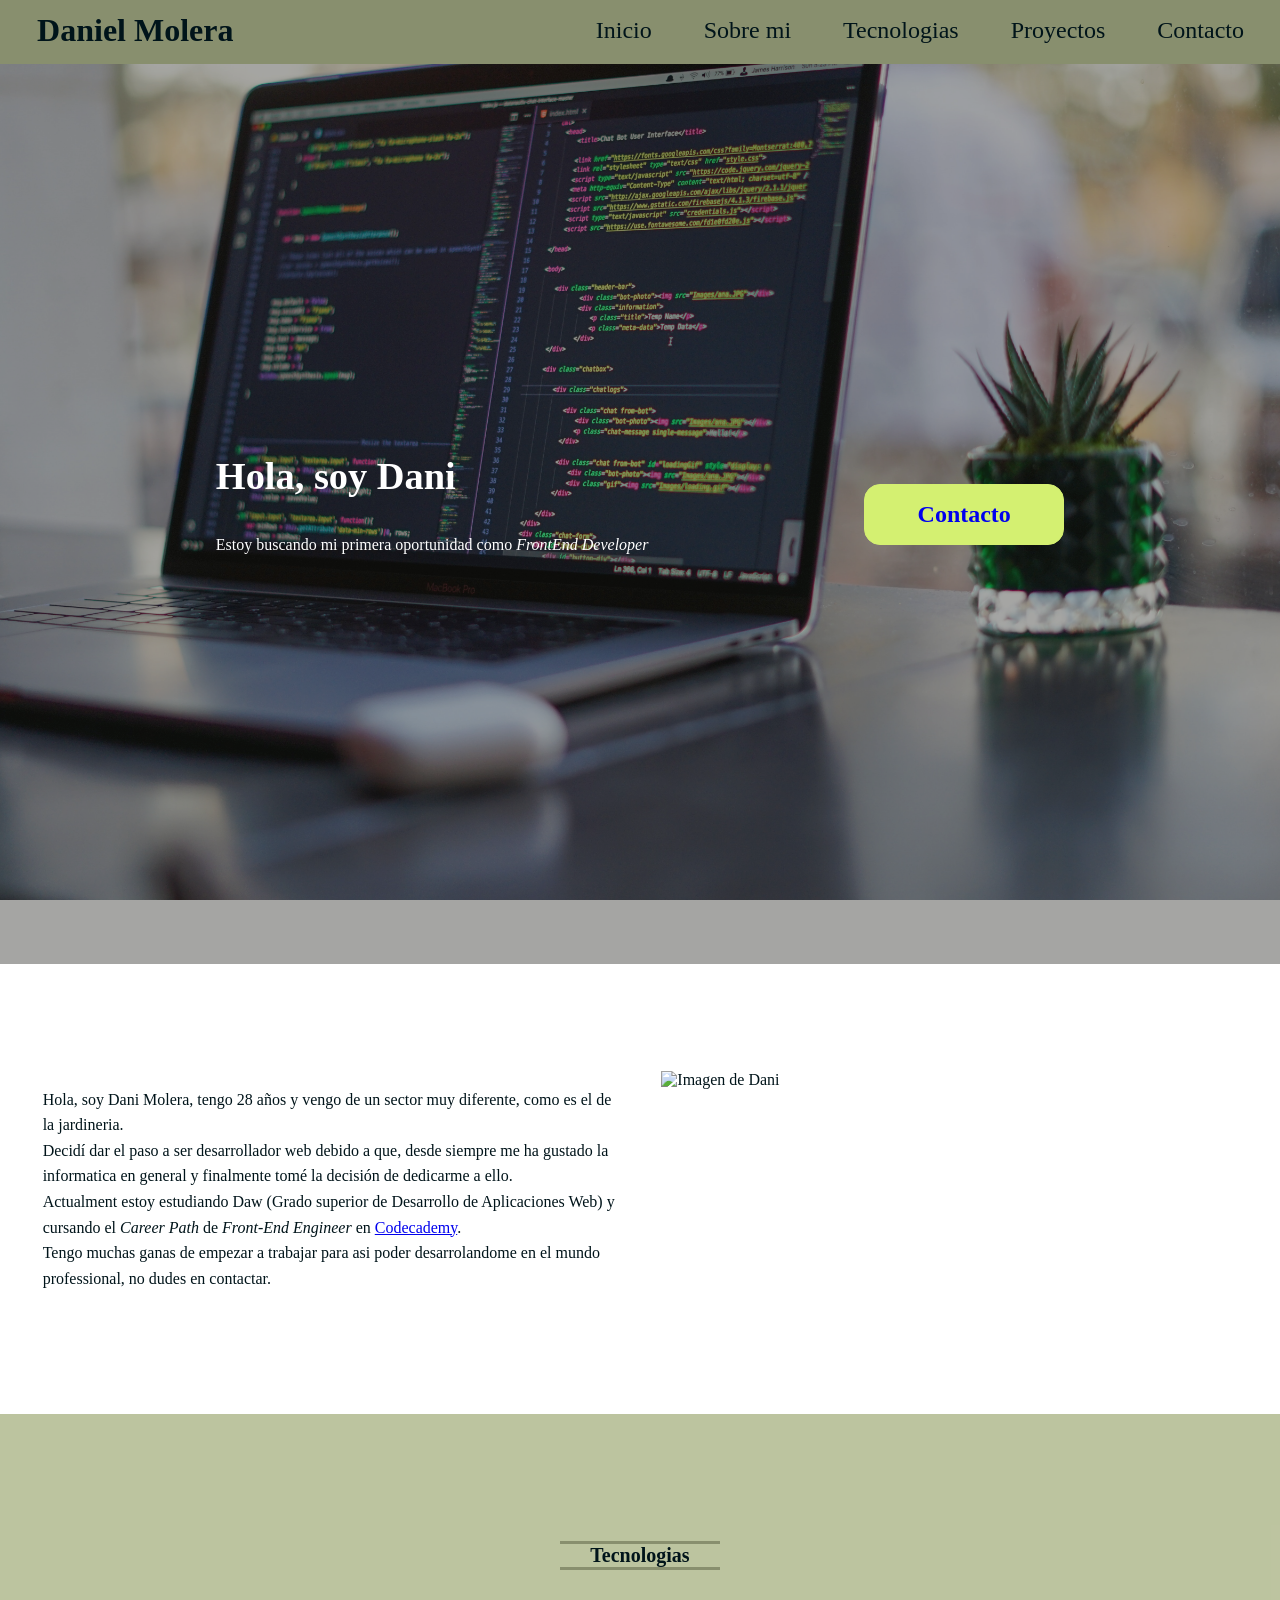
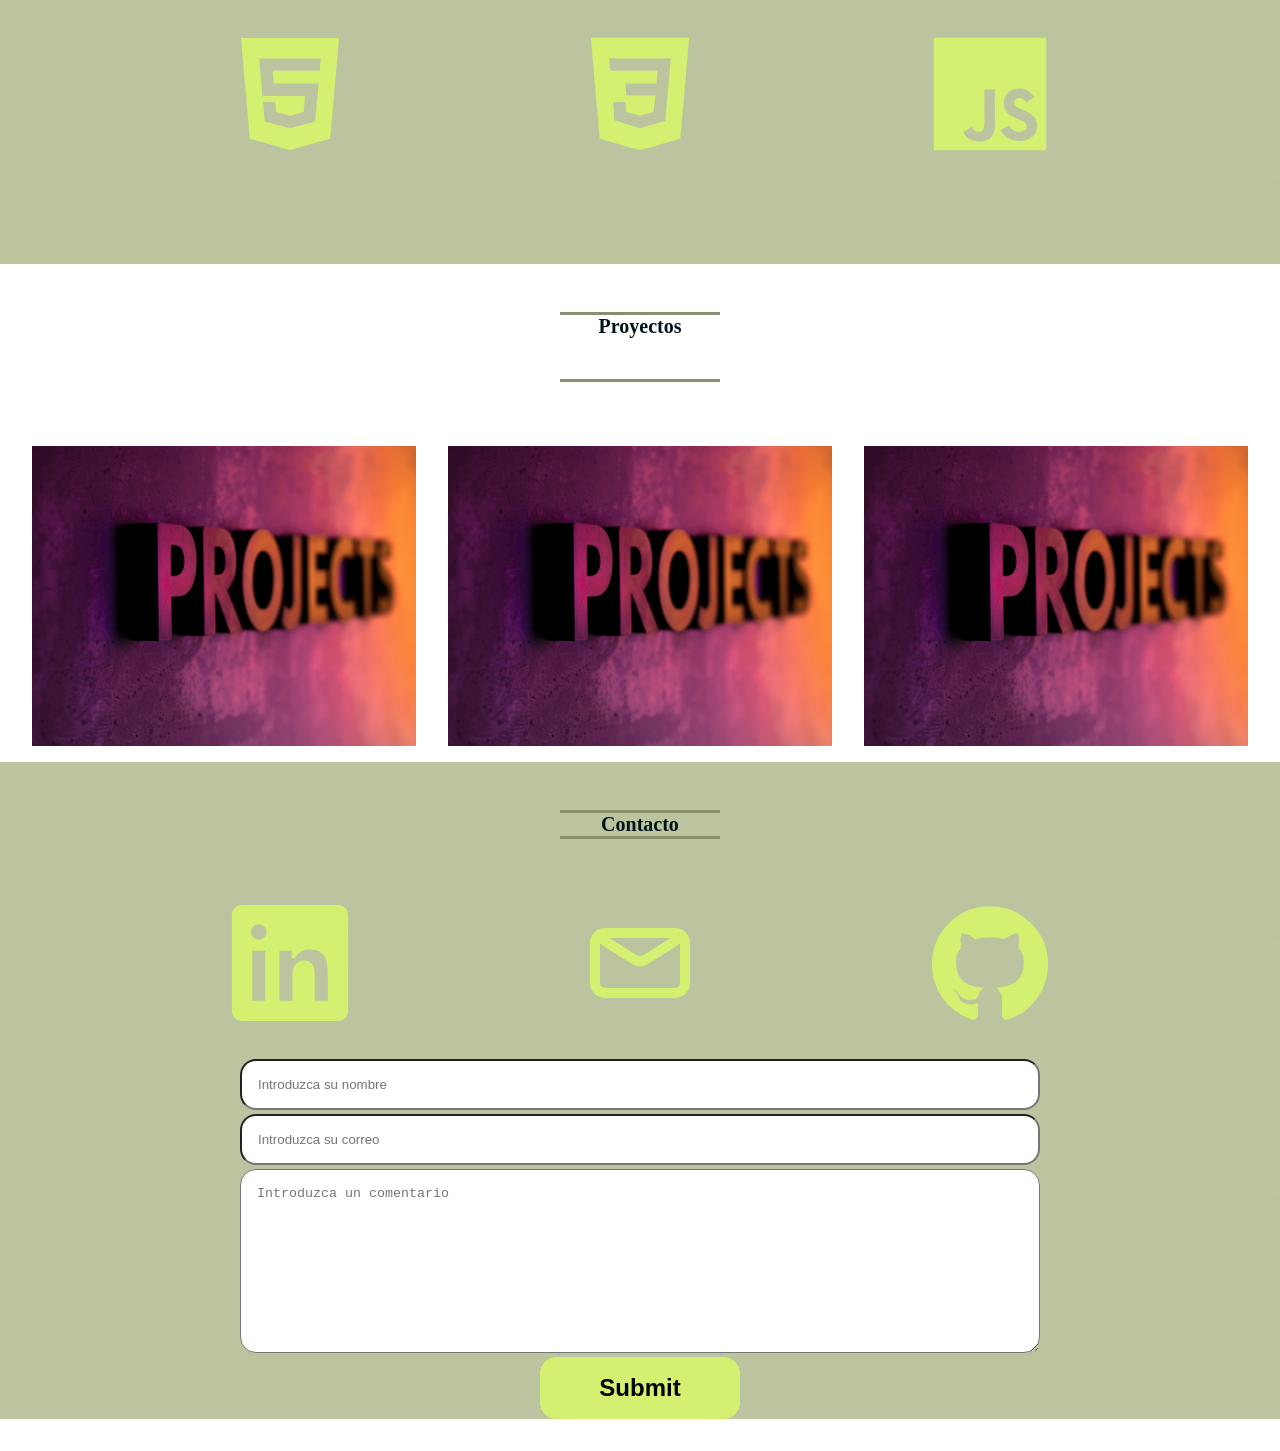
==== index.html @ 014a17b1 "first commit" ====
<!DOCTYPE html>
<html lang="en">
  <head>
    <meta charset="UTF-8" />
    <meta http-equiv="X-UA-Compatible" content="IE=edge" />
    <meta name="viewport" content="width=device-width, initial-scale=1.0" />
    <title>Dani Molera</title>
    <link rel="stylesheet" href="./resources/styles.css" />
    <script src="./script.js"></script>
  </head>
  <body>
    <header class="header">
      <div class="container">
        <a href="#" class="logo">Daniel Molera</a>
        <nav>
          <a href="#home">Inicio</a>
          <a href="#about">Sobre mi</a>
          <a href="#tecnologies">Tecnologias</a>
          <a href="#portfolio">Proyectos</a>
          <a href="#contact">Contacto</a>
        </nav>
      </div>
    </header>
    <main>
      <section class="home" id="home">
        <article
          class="hero-image"
          style="
            --image: url('./imgs/Header-background.jpg');
            --attachment: fixed;
          "
        >
          <aside
            class="hero-image-opacity"
            style="--opacity-color: var(--fourth-color)"
          >
            <div class="hero-image-content">
              <div>
                <h2 class="hero-image-title" style="--color: white">
                  Hola, soy Dani
                </h2>
                <br />
                <p class="hero-image-text" style="--color: white">
                  Estoy buscando mi primera oportunidad como
                  <i>FrontEnd Developer</i>
                </p>
              </div>

              <a href="#contact" class="btn">Contacto</a>
            </div>
          </aside>
        </article>
      </section>
      <section class="about" id="about">
        <div class="grid-container-about">
          <article>
            <p>
              Hola, soy Dani Molera, tengo 28 años y vengo de un sector muy
              diferente, como es el de la jardineria. <br />
              Decidí dar el paso a ser desarrollador web debido a que, desde
              siempre me ha gustado la informatica en general y finalmente tomé
              la decisión de dedicarme a ello. <br />
              Actualment estoy estudiando Daw (Grado superior de Desarrollo de
              Aplicaciones Web) y cursando el <i>Career Path</i> de
              <i>Front-End Engineer</i> en
              <a href="https://www.codecademy.com/">Codecademy</a>. <br />
              Tengo muchas ganas de empezar a trabajar para asi poder
              desarrolandome en el mundo professional, no dudes en contactar.
            </p>
          </article>
          <img src="" alt="Imagen de Dani" />
        </div>
      </section>
      <section class="tecnologies" id="tecnologies">
        <div class="tecnologies-content">
          <h3 class="h3">Tecnologias</h3>
          <article class="container svg">
            <svg
              viewBox="0 0 32 32"
              version="1.1"
              xmlns="http://www.w3.org/2000/svg"
            >
              <title>html5</title>
              <path
                d="M11.677 13.196l-0.289-3.387 12.536 0.004 0.287-3.268-16.421-0.004 0.87 9.983h11.374l-0.406 4.27-3.627 1.002-3.683-1.009-0.234-2.63h-3.252l0.411 5.198 6.757 1.807 6.704-1.798 0.927-10.166h-11.954zM2.914 1.045h26.172l-2.38 26.874-10.734 3.037-10.673-3.038z"
              ></path>
            </svg>
            <svg
              viewBox="0 0 32 32"
              version="1.1"
              xmlns="http://www.w3.org/2000/svg"
            >
              <title>css3</title>
              <path
                d="M24.235 6.519l-16.47-0.004 0.266 3.277 12.653 0.002-0.319 3.394h-8.298l0.3 3.215h7.725l-0.457 4.403-3.636 1.005-3.694-1.012-0.235-2.637h-3.262l0.362 4.817 6.829 2.128 6.714-1.912 1.521-16.675zM2.879 1.004h26.242l-2.387 26.946-10.763 3.045-10.703-3.047z"
              ></path>
            </svg>
            <svg
              viewBox="0 0 32 32"
              version="1.1"
              xmlns="http://www.w3.org/2000/svg"
            >
              <title>javascript</title>
              <path
                d="M17.313 14.789h-2.809c0 2.422-0.011 4.829-0.011 7.254 0.033 0.329 0.051 0.712 0.051 1.099 0 0.81-0.081 1.601-0.236 2.365l0.013-0.076c-0.412 0.861-1.475 0.751-1.957 0.6-0.451-0.242-0.808-0.609-1.031-1.055l-0.006-0.014c-0.044-0.094-0.097-0.174-0.16-0.246l0.001 0.001-2.281 1.406c0.367 0.79 0.934 1.434 1.637 1.885l0.018 0.011c0.763 0.427 1.675 0.678 2.645 0.678 0.484 0 0.954-0.063 1.401-0.18l-0.038 0.009c0.988-0.248 1.793-0.89 2.254-1.744l0.009-0.019c0.359-0.914 0.566-1.973 0.566-3.080 0-0.388-0.026-0.77-0.075-1.145l0.005 0.044c0.015-2.567 0-5.135 0-7.722zM28.539 23.843c-0.219-1.368-1.11-2.518-3.753-3.59-0.92-0.431-1.942-0.731-2.246-1.425-0.063-0.158-0.099-0.341-0.099-0.532 0-0.124 0.015-0.244 0.044-0.359l-0.002 0.010c0.208-0.55 0.731-0.935 1.343-0.935 0.199 0 0.388 0.040 0.559 0.113l-0.009-0.004c0.552 0.19 0.988 0.594 1.215 1.112l0.005 0.013c1.292-0.845 1.292-0.845 2.193-1.406-0.216-0.369-0.459-0.689-0.734-0.977l0.002 0.002c-0.767-0.814-1.852-1.32-3.056-1.32-0.171 0-0.34 0.010-0.505 0.030l0.020-0.002-0.881 0.111c-0.856 0.194-1.587 0.639-2.133 1.252l-0.003 0.004c-0.535 0.665-0.859 1.519-0.859 2.449 0 1.279 0.613 2.415 1.56 3.131l0.010 0.007c1.706 1.275 4.2 1.555 4.519 2.755 0.3 1.462-1.087 1.931-2.457 1.762-0.957-0.218-1.741-0.83-2.184-1.652l-0.009-0.017-2.287 1.313c0.269 0.536 0.607 0.994 1.011 1.385l0.001 0.001c2.174 2.194 7.61 2.082 8.586-1.255 0.113-0.364 0.178-0.782 0.178-1.215 0-0.3-0.031-0.593-0.091-0.875l0.005 0.028zM1.004 1.004h29.991v29.991h-29.991z"
              ></path>
            </svg>
          </article>
        </div>
      </section>
      <section class="portfolio" id="portfolio">
        <h3 class="h3">Proyectos</h3>
        <a href="" class="portfolio-card">
          <img src="./resources/imgs/portfolio-image.jpg" alt="Proyecto 1" />
          <aside class="portfolio-card-info">
            <div>
              <h3>Proyecto 1</h3>
              <p>Explicacion</p>
            </div>
          </aside>
        </a>
        <a href="" class="portfolio-card">
          <img src="./resources/imgs/portfolio-image.jpg" alt="Proyecto 2" />
          <aside class="portfolio-card-info">
            <div>
              <h3>Proyecto 2</h3>
              <p>Explicacion</p>
            </div>
          </aside>
        </a>
        <a href="" class="portfolio-card">
          <img src="./resources/imgs/portfolio-image.jpg" alt="Proyecto 3" />
          <aside class="portfolio-card-info">
            <div>
              <h3>Proyecto 3</h3>
              <p>Explicacion</p>
            </div>
          </aside>
        </a>
      </section>
      <section class="contact" id="contact">
        <h3 class="h3">Contacto</h3>
        <article class="contact-cards">
          <aside class="card">
            <svg
              viewBox="0 0 32 32"
              version="1.1"
              xmlns="http://www.w3.org/2000/svg"
            >
              <title>linkedin</title>
              <a href="https://www.linkedin.com/in/dani-molera-0585a2212/">
                <path
                  d="M28.778 1.004h-25.56c-0.008-0-0.017-0-0.027-0-1.199 0-2.172 0.964-2.186 2.159v25.672c0.014 1.196 0.987 2.161 2.186 2.161 0.010 0 0.019-0 0.029-0h25.555c0.008 0 0.018 0 0.028 0 1.2 0 2.175-0.963 2.194-2.159l0-0.002v-25.67c-0.019-1.197-0.994-2.161-2.195-2.161-0.010 0-0.019 0-0.029 0h0.001zM9.9 26.562h-4.454v-14.311h4.454zM7.674 10.293c-1.425 0-2.579-1.155-2.579-2.579s1.155-2.579 2.579-2.579c1.424 0 2.579 1.154 2.579 2.578v0c0 0.001 0 0.002 0 0.004 0 1.423-1.154 2.577-2.577 2.577-0.001 0-0.002 0-0.003 0h0zM26.556 26.562h-4.441v-6.959c0-1.66-0.034-3.795-2.314-3.795-2.316 0-2.669 1.806-2.669 3.673v7.082h-4.441v-14.311h4.266v1.951h0.058c0.828-1.395 2.326-2.315 4.039-2.315 0.061 0 0.121 0.001 0.181 0.003l-0.009-0c4.5 0 5.332 2.962 5.332 6.817v7.855z"
                  fill="rgba(212, 240, 113, 1)"
                ></path>
              </a>
            </svg>
          </aside>
          <aside class="card">
            <a href="moleradani@gmail.com"
              ><svg
                viewBox="0 0 24 24"
                fill="none"
                xmlns="http://www.w3.org/2000/svg"
              >
                <path
                  d="M4 7L10.94 11.3375C11.5885 11.7428 12.4115 11.7428 13.06 11.3375L20 7M5 18H19C20.1046 18 21 17.1046 21 16V8C21 6.89543 20.1046 6 19 6H5C3.89543 6 3 6.89543 3 8V16C3 17.1046 3.89543 18 5 18Z"
                  stroke="rgba(212, 240, 113, 1)"
                  stroke-width="2"
                  stroke-linecap="round"
                  stroke-linejoin="round"
                /></svg
            ></a>
          </aside>
          <aside class="card">
            <a href="https://github.com/MoleraDani"
              ><svg
                viewBox="0 0 32 32"
                version="1.1"
                xmlns="http://www.w3.org/2000/svg"
              >
                <title>github</title>
                <path
                  d="M16 1.375c-8.282 0-14.996 6.714-14.996 14.996 0 6.585 4.245 12.18 10.148 14.195l0.106 0.031c0.75 0.141 1.025-0.322 1.025-0.721 0-0.356-0.012-1.3-0.019-2.549-4.171 0.905-5.051-2.012-5.051-2.012-0.288-0.925-0.878-1.685-1.653-2.184l-0.016-0.009c-1.358-0.93 0.105-0.911 0.105-0.911 0.987 0.139 1.814 0.718 2.289 1.53l0.008 0.015c0.554 0.995 1.6 1.657 2.801 1.657 0.576 0 1.116-0.152 1.582-0.419l-0.016 0.008c0.072-0.791 0.421-1.489 0.949-2.005l0.001-0.001c-3.33-0.375-6.831-1.665-6.831-7.41-0-0.027-0.001-0.058-0.001-0.089 0-1.521 0.587-2.905 1.547-3.938l-0.003 0.004c-0.203-0.542-0.321-1.168-0.321-1.821 0-0.777 0.166-1.516 0.465-2.182l-0.014 0.034s1.256-0.402 4.124 1.537c1.124-0.321 2.415-0.506 3.749-0.506s2.625 0.185 3.849 0.53l-0.1-0.024c2.849-1.939 4.105-1.537 4.105-1.537 0.285 0.642 0.451 1.39 0.451 2.177 0 0.642-0.11 1.258-0.313 1.83l0.012-0.038c0.953 1.032 1.538 2.416 1.538 3.937 0 0.031-0 0.061-0.001 0.091l0-0.005c0 5.761-3.505 7.029-6.842 7.398 0.632 0.647 1.022 1.532 1.022 2.509 0 0.093-0.004 0.186-0.011 0.278l0.001-0.012c0 2.007-0.019 3.619-0.019 4.106 0 0.394 0.262 0.862 1.031 0.712 6.028-2.029 10.292-7.629 10.292-14.226 0-8.272-6.706-14.977-14.977-14.977-0.006 0-0.013 0-0.019 0h0.001z"
                  fill="rgba(212, 240, 113, 1)"
                ></path></svg
            ></a>
          </aside>
        </article>

        <form action="" method="POST" class="form">
          <input
            type="text"
            name="name"
            placeholder="Introduzca su nombre"
            title="Introduzca unicamente letras o espacios en blanco"
            pattern="^[A-Za-zÑñÁáÉéÍíÓóÚúÜü\s]+$"
            required
          />
          <input
            type="text"
            name="email"
            id=""
            placeholder="Introduzca su correo"
            title="Introduzca un email válido"
            pattern="^[a-z0-9]+(\.[_a-z0-9]+)*@[a-z0-9-]+(\.[a-z0-9-]+)*(\.[a-z]{2,15})$"
            required
          />
          <textarea
            name="comment"
            cols="50"
            rows="10"
            placeholder="Introduzca un comentario"
            required
          ></textarea>
          <input type="submit" class="btn" />
        </form>
      </section>
    </main>
    <footer></footer>
  </body>
</html>
---- resources/styles.css ----
/* CUSTOM PROPERTIES */

:root {
  --first-color: rgba(136, 143, 110, 1);
  --second-color: rgba(212, 240, 113, 1);
  --third-color: rgba(225, 237, 183, 1);
  --fourth-color: rgba(31, 32, 26, 0.4);
  --opp-color: rgba(115, 136, 38, 0.5);
  --alt-color: rgba(177, 186, 143, 0.85);
  --text-color: #00141a;
  --max-width: 1400px;
}

/*RESET*/

html {
  box-sizing: border-box;
  /* font-family: var(); */
  font-size: 16px;
  scroll-behavior: smooth;
}

*,
*::after,
*::before {
  box-sizing: inherit;
}

body {
  margin: 0;
  overflow-x: hidden;
  color: var(--text-color);
}

a {
  /* color: var(); */
  transition: all 0.5s ease-out;
}

a:hover {
  opacity: 0.75;
}

h1 {
  margin: 0;
  font-size: 2rem;
}

h2 {
  margin: 0;
  font-size: 1.5rem;
}

h3 {
  margin: 0;
  font-size: 1.25rem;
}

h4 {
  margin: 0;
  font-size: 1rem;
}

h5 {
  margin: 0;
  font-size: 0.85rem;
}

h6 {
  margin: 0;
  font-size: 0.7rem;
}

img {
  max-width: 100%;
  height: auto;
}

P {
  line-height: 1.6;
}

/* UTILITIES */

.btn {
  border: 1px solid var(--second-color);
  border-radius: 1rem;
  text-decoration: none;
  padding: 1rem;
  display: inline-block;
  width: 200px;
  font-weight: bold;
  font-size: 1.5rem;
  text-align: center;
  background-color: var(--second-color);
}

/* HERO IMAGE */

.hero-image {
  background-image: var(--image);
  background-repeat: no-repeat;
  background-size: cover;
  background-position: center;
  background-attachment: var(--attachment);
}

.hero-image-opacity {
  width: 100%;
  min-height: 100vh;
  display: flex;
  justify-content: center;
  align-items: center;
  background-color: var(--opacity-color);
}

.hero-image-content {
  width: 100%;
  display: flex;
  justify-content: space-evenly;
  align-items: center;
  flex-wrap: wrap;
}

.hero-image-title,
.hero-image-text {
  font-size: 3vw;
  color: var(--color);
}

.hero-image-text {
  font-size: 1.25vw;
}

/* SITE STYLES */

.card {
  width: 7.5rem;
  fill: var(--second-color);
  stroke: var(--second-color);
}

.contact {
  background-color: var(--alt-color);
  margin-top: 1rem;
  padding-top: 2rem;
}

.contact-cards {
  display: flex;
  justify-content: space-evenly;
}

.container {
  /* margin-left: auto;
  margin-right: auto;
  max-width: var(--max-width); */
  display: flex;
  justify-content: space-between;
  align-items: center;
}

.form {
  margin: 2rem auto;
  /* display: flex;
  flex-direction: column;
  align-items: center; */
  max-width: 800px;
}

.form > * {
  display: block;
  width: 100%;
  padding: 1rem;
  margin-bottom: 0.25rem;
  border-radius: 1rem;
}

.form input:last-of-type {
  width: 200px;
  margin: 0 auto;
}

.grid-container-about {
  height: 50vh;
  display: grid;
  grid-template-columns: repeat(2, 45%);
  justify-content: space-evenly;
  align-content: center;
}

.h3 {
  margin: 1rem auto 4rem;
  text-align: center;
  width: 10rem;
  border-bottom: solid var(--first-color);
  border-top: solid var(--first-color);
}

.header {
  position: sticky;
  top: 0;
  height: 4rem;
  width: 100%;
  background-color: var(--first-color);
  padding: 0.75rem;
}

.logo {
  text-decoration: none;
  color: var(--text-color);
  font-size: 2rem;
  margin-left: 2%;
  font-weight: bold;
}

nav a {
  text-decoration: none;
  color: var(--text-color);
  font-size: 1.5rem;
  padding: 1.5rem;
}

.portfolio {
  margin-top: 2rem;
  display: grid;
  grid-template-columns: repeat(3, 30%);
  justify-content: space-evenly;
  min-height: 50vh;
}

.portfolio h3 {
  grid-column: span 3;
}

.portfolio-card {
  position: relative;
  width: 100%;
  margin: 0 auto;
}

.portfolio-card img {
  width: 100%;
  height: 100%;
  object-fit: cover;
}

.portfolio-card-info {
  position: absolute;
  top: 0;
  left: 0;
  padding: 1rem;
  opacity: 0;
  pointer-events: none;
  background-color: var(--opp-color);
  width: 100%;
  height: 100%;
  color: var(--text-color);
  transition: all 0.5 ease-in;
}
.portfolio-card:hover .portfolio-card-info {
  opacity: 1;
  pointer-events: auto;
}

.tecnologies {
  display: grid;
  align-content: center;
  height: 50vh;
  background-color: var(--alt-color);
}

.tecnologies-content {
  width: 100%;
  align-content: center;
  height: 30vh;
}

.svg {
  justify-content: space-evenly;
}

.svg svg {
  fill: var(--second-color);
  width: 7.5rem;
}
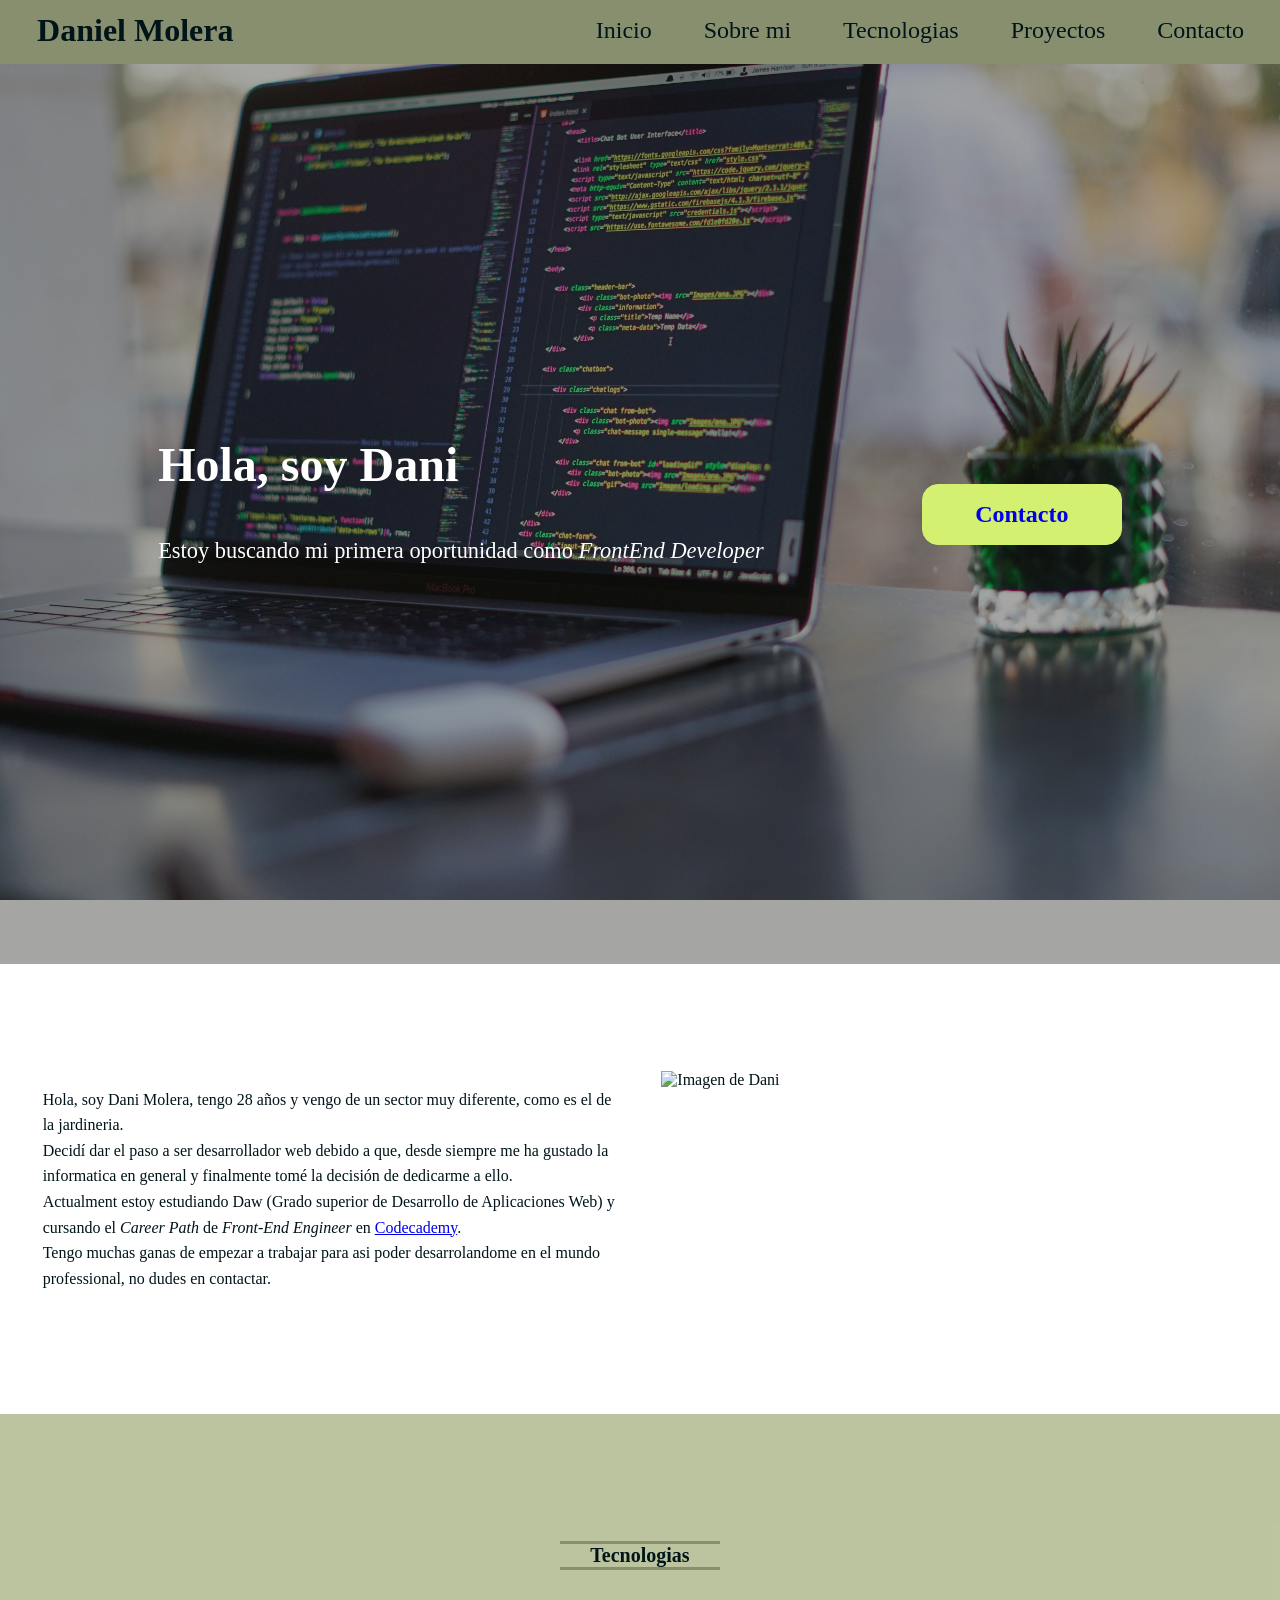
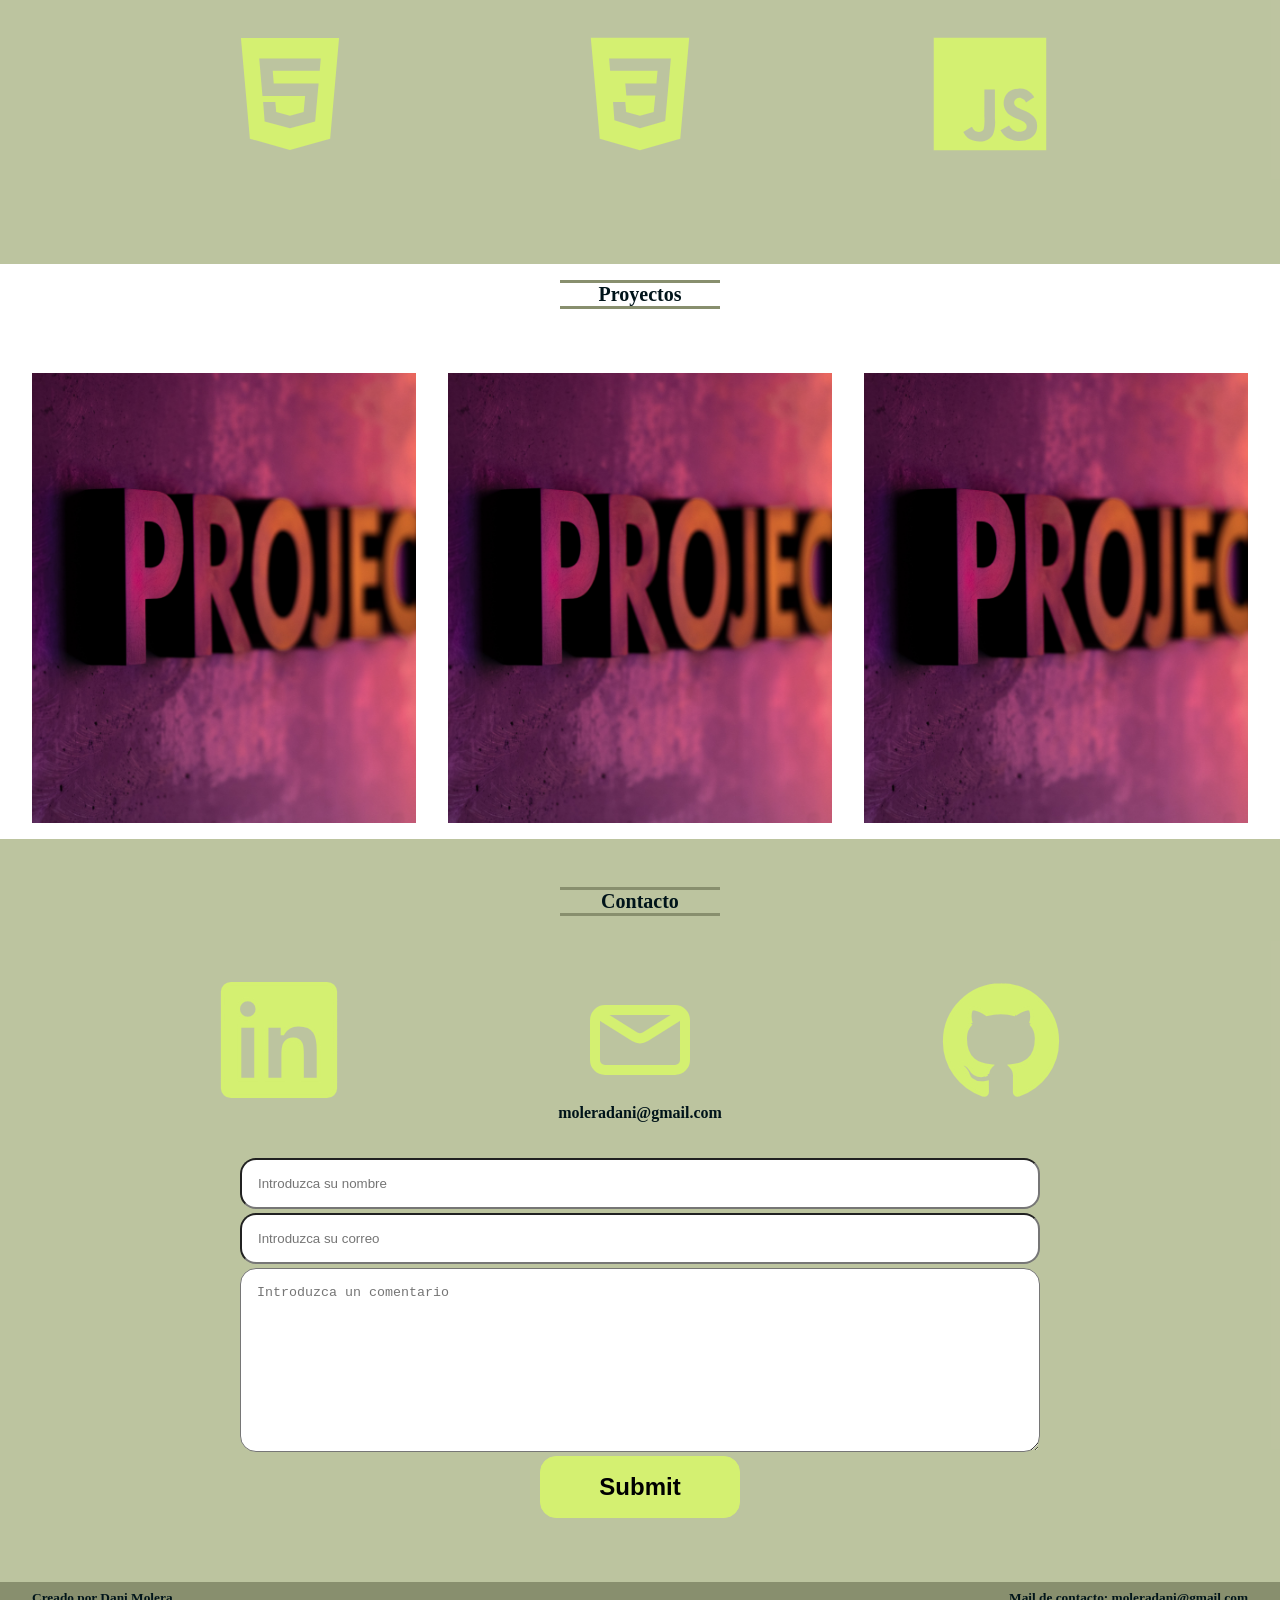
==== commit 5a2dc3de: "Form function and media queries" ====
--- a/index.html
+++ b/index.html
@@ -6,7 +6,7 @@
     <meta name="viewport" content="width=device-width, initial-scale=1.0" />
     <title>Dani Molera</title>
     <link rel="stylesheet" href="./resources/styles.css" />
-    <script src="./script.js"></script>
+    <script src="./script.js" defer></script>
   </head>
   <body>
     <header class="header">
@@ -110,33 +110,35 @@
       </section>
       <section class="portfolio" id="portfolio">
         <h3 class="h3">Proyectos</h3>
-        <a href="" class="portfolio-card">
-          <img src="./resources/imgs/portfolio-image.jpg" alt="Proyecto 1" />
-          <aside class="portfolio-card-info">
-            <div>
-              <h3>Proyecto 1</h3>
-              <p>Explicacion</p>
-            </div>
-          </aside>
-        </a>
-        <a href="" class="portfolio-card">
-          <img src="./resources/imgs/portfolio-image.jpg" alt="Proyecto 2" />
-          <aside class="portfolio-card-info">
-            <div>
-              <h3>Proyecto 2</h3>
-              <p>Explicacion</p>
-            </div>
-          </aside>
-        </a>
-        <a href="" class="portfolio-card">
-          <img src="./resources/imgs/portfolio-image.jpg" alt="Proyecto 3" />
-          <aside class="portfolio-card-info">
-            <div>
-              <h3>Proyecto 3</h3>
-              <p>Explicacion</p>
-            </div>
-          </aside>
-        </a>
+        <article class="portfolio-grid-container">
+          <a href="" class="portfolio-card">
+            <img src="./resources/imgs/portfolio-image.jpg" alt="Proyecto 1" />
+            <aside class="portfolio-card-info">
+              <div>
+                <h3>Proyecto 1</h3>
+                <p>Explicacion</p>
+              </div>
+            </aside>
+          </a>
+          <a href="" class="portfolio-card">
+            <img src="./resources/imgs/portfolio-image.jpg" alt="Proyecto 2" />
+            <aside class="portfolio-card-info">
+              <div>
+                <h3>Proyecto 2</h3>
+                <p>Explicacion</p>
+              </div>
+            </aside>
+          </a>
+          <a href="" class="portfolio-card">
+            <img src="./resources/imgs/portfolio-image.jpg" alt="Proyecto 3" />
+            <aside class="portfolio-card-info">
+              <div>
+                <h3>Proyecto 3</h3>
+                <p>Explicacion</p>
+              </div>
+            </aside>
+          </a>
+        </article>
       </section>
       <section class="contact" id="contact">
         <h3 class="h3">Contacto</h3>
@@ -156,21 +158,22 @@
               </a>
             </svg>
           </aside>
-          <aside class="card">
-            <a href="moleradani@gmail.com"
-              ><svg
-                viewBox="0 0 24 24"
-                fill="none"
-                xmlns="http://www.w3.org/2000/svg"
-              >
-                <path
-                  d="M4 7L10.94 11.3375C11.5885 11.7428 12.4115 11.7428 13.06 11.3375L20 7M5 18H19C20.1046 18 21 17.1046 21 16V8C21 6.89543 20.1046 6 19 6H5C3.89543 6 3 6.89543 3 8V16C3 17.1046 3.89543 18 5 18Z"
-                  stroke="rgba(212, 240, 113, 1)"
-                  stroke-width="2"
-                  stroke-linecap="round"
-                  stroke-linejoin="round"
-                /></svg
-            ></a>
+          <aside class="card mail">
+            <svg
+              viewBox="0 0 24 24"
+              fill="none"
+              xmlns="http://www.w3.org/2000/svg"
+            >
+              <a href="moleradani@gmail.com"></a>
+              <path
+                d="M4 7L10.94 11.3375C11.5885 11.7428 12.4115 11.7428 13.06 11.3375L20 7M5 18H19C20.1046 18 21 17.1046 21 16V8C21 6.89543 20.1046 6 19 6H5C3.89543 6 3 6.89543 3 8V16C3 17.1046 3.89543 18 5 18Z"
+                stroke="rgba(212, 240, 113, 1)"
+                stroke-width="2"
+                stroke-linecap="round"
+                stroke-linejoin="round"
+              />
+            </svg>
+            <p><b>moleradani@gmail.com</b></p>
           </aside>
           <aside class="card">
             <a href="https://github.com/MoleraDani"
@@ -188,7 +191,7 @@
           </aside>
         </article>
 
-        <form action="" method="POST" class="form">
+        <form class="form">
           <input
             type="text"
             name="name"
@@ -215,8 +218,18 @@
           ></textarea>
           <input type="submit" class="btn" />
         </form>
+        <article id="gracias" class="modal">
+          <div class="modal-content">
+            <article class="contact-form-response">
+              <h3>Gracias por contactar.</h3>
+            </article>
+          </div>
+        </article>
       </section>
     </main>
-    <footer></footer>
+    <footer>
+      <small> <b>Creado por Dani Molera </b> </small>
+      <small> <b>Mail de contacto: moleradani@gmail.com</b> </small>
+    </footer>
   </body>
 </html>
--- a/resources/styles.css
+++ b/resources/styles.css
@@ -84,7 +84,9 @@
 
 .btn {
   border: 1px solid var(--second-color);
+  background-color: var(--second-color);
   border-radius: 1rem;
+  cursor: pointer;
   text-decoration: none;
   padding: 1rem;
   display: inline-block;
@@ -92,7 +94,10 @@
   font-weight: bold;
   font-size: 1.5rem;
   text-align: center;
-  background-color: var(--second-color);
+}
+
+.btn:hover {
+  opacity: 0.75;
 }
 
 /* HERO IMAGE */
@@ -124,31 +129,50 @@
 
 .hero-image-title,
 .hero-image-text {
-  font-size: 3vw;
+  font-size: 3.75vw;
   color: var(--color);
 }
 
 .hero-image-text {
-  font-size: 1.25vw;
+  font-size: 1.75vw;
 }
 
 /* SITE STYLES */
 
 .card {
-  width: 7.5rem;
   fill: var(--second-color);
   stroke: var(--second-color);
+}
+
+.card a {
+  width: 10rem;
+}
+
+.card svg {
+  width: 7.5rem;
+}
+
+.card p {
+  margin: 0;
 }
 
 .contact {
   background-color: var(--alt-color);
   margin-top: 1rem;
-  padding-top: 2rem;
+  padding: 2rem 0;
 }
 
 .contact-cards {
   display: flex;
   justify-content: space-evenly;
+}
+
+.contact-form-response {
+  padding: 1rem;
+  width: 400px;
+  text-align: center;
+  background-color: var(--third-color);
+  border-radius: 1rem;
 }
 
 .container {
@@ -158,6 +182,13 @@
   display: flex;
   justify-content: space-between;
   align-items: center;
+}
+
+footer {
+  background-color: var(--first-color);
+  padding: 0.5rem 2rem;
+  display: flex;
+  justify-content: space-between;
 }
 
 .form {
@@ -182,7 +213,7 @@
 }
 
 .grid-container-about {
-  height: 50vh;
+  min-height: 50vh;
   display: grid;
   grid-template-columns: repeat(2, 45%);
   justify-content: space-evenly;
@@ -204,6 +235,7 @@
   width: 100%;
   background-color: var(--first-color);
   padding: 0.75rem;
+  z-index: 99;
 }
 
 .logo {
@@ -214,6 +246,37 @@
   font-weight: bold;
 }
 
+.mail {
+  display: flex;
+  flex-direction: column;
+  align-items: center;
+}
+
+.modal {
+  position: fixed;
+  z-index: 999;
+  top: 0;
+  right: 0;
+  bottom: 0;
+  left: 0;
+  display: flex;
+  justify-content: center;
+  align-items: center;
+  background-color: var(--alt-color);
+  opacity: 0;
+  pointer-events: none;
+  transition: all 1s;
+}
+
+.modal-content {
+  position: relative;
+}
+
+.modal#gracias:target {
+  opacity: 1;
+  pointer-events: auto;
+}
+
 nav a {
   text-decoration: none;
   color: var(--text-color);
@@ -222,15 +285,9 @@
 }
 
 .portfolio {
-  margin-top: 2rem;
-  display: grid;
-  grid-template-columns: repeat(3, 30%);
-  justify-content: space-evenly;
-  min-height: 50vh;
 }
 
 .portfolio h3 {
-  grid-column: span 3;
 }
 
 .portfolio-card {
@@ -263,6 +320,14 @@
   pointer-events: auto;
 }
 
+.portfolio-grid-container {
+  margin-top: 2rem;
+  display: grid;
+  grid-template-columns: repeat(3, 30%);
+  justify-content: space-evenly;
+  min-height: 50vh;
+}
+
 .tecnologies {
   display: grid;
   align-content: center;
@@ -284,3 +349,62 @@
   fill: var(--second-color);
   width: 7.5rem;
 }
+
+/* Media queries */
+
+@media screen and (max-width: 1024px) {
+  .hero-image-content {
+    flex-direction: column;
+  }
+
+  .hero-image-title,
+  .hero-image-text {
+    font-size: 6vw;
+  }
+  .hero-image-text {
+    font-size: 3vw;
+  }
+
+  .portfolio-grid-container {
+    margin-top: 2rem;
+    display: grid;
+    grid-template-columns: 90%;
+    gap: 1rem;
+    min-height: 50vh;
+  }
+}
+
+@media screen and (max-width: 768px) {
+  .grid-container-about {
+    min-height: 100vh;
+    display: grid;
+    grid-template-columns: 90%;
+    justify-content: center;
+    align-content: center;
+  }
+
+  .form {
+    padding: 0 2rem;
+  }
+}
+
+@media screen and (max-width: 480px) {
+  .hero-image-title,
+  .hero-image-text {
+    padding: 0 5%;
+    font-size: 8vw;
+  }
+
+  .hero-image-text {
+    font-size: 4vw;
+    padding: 5% 5%;
+  }
+
+  .card a {
+    width: 8rem;
+  }
+
+  .card svg {
+    width: 6rem;
+  }
+}
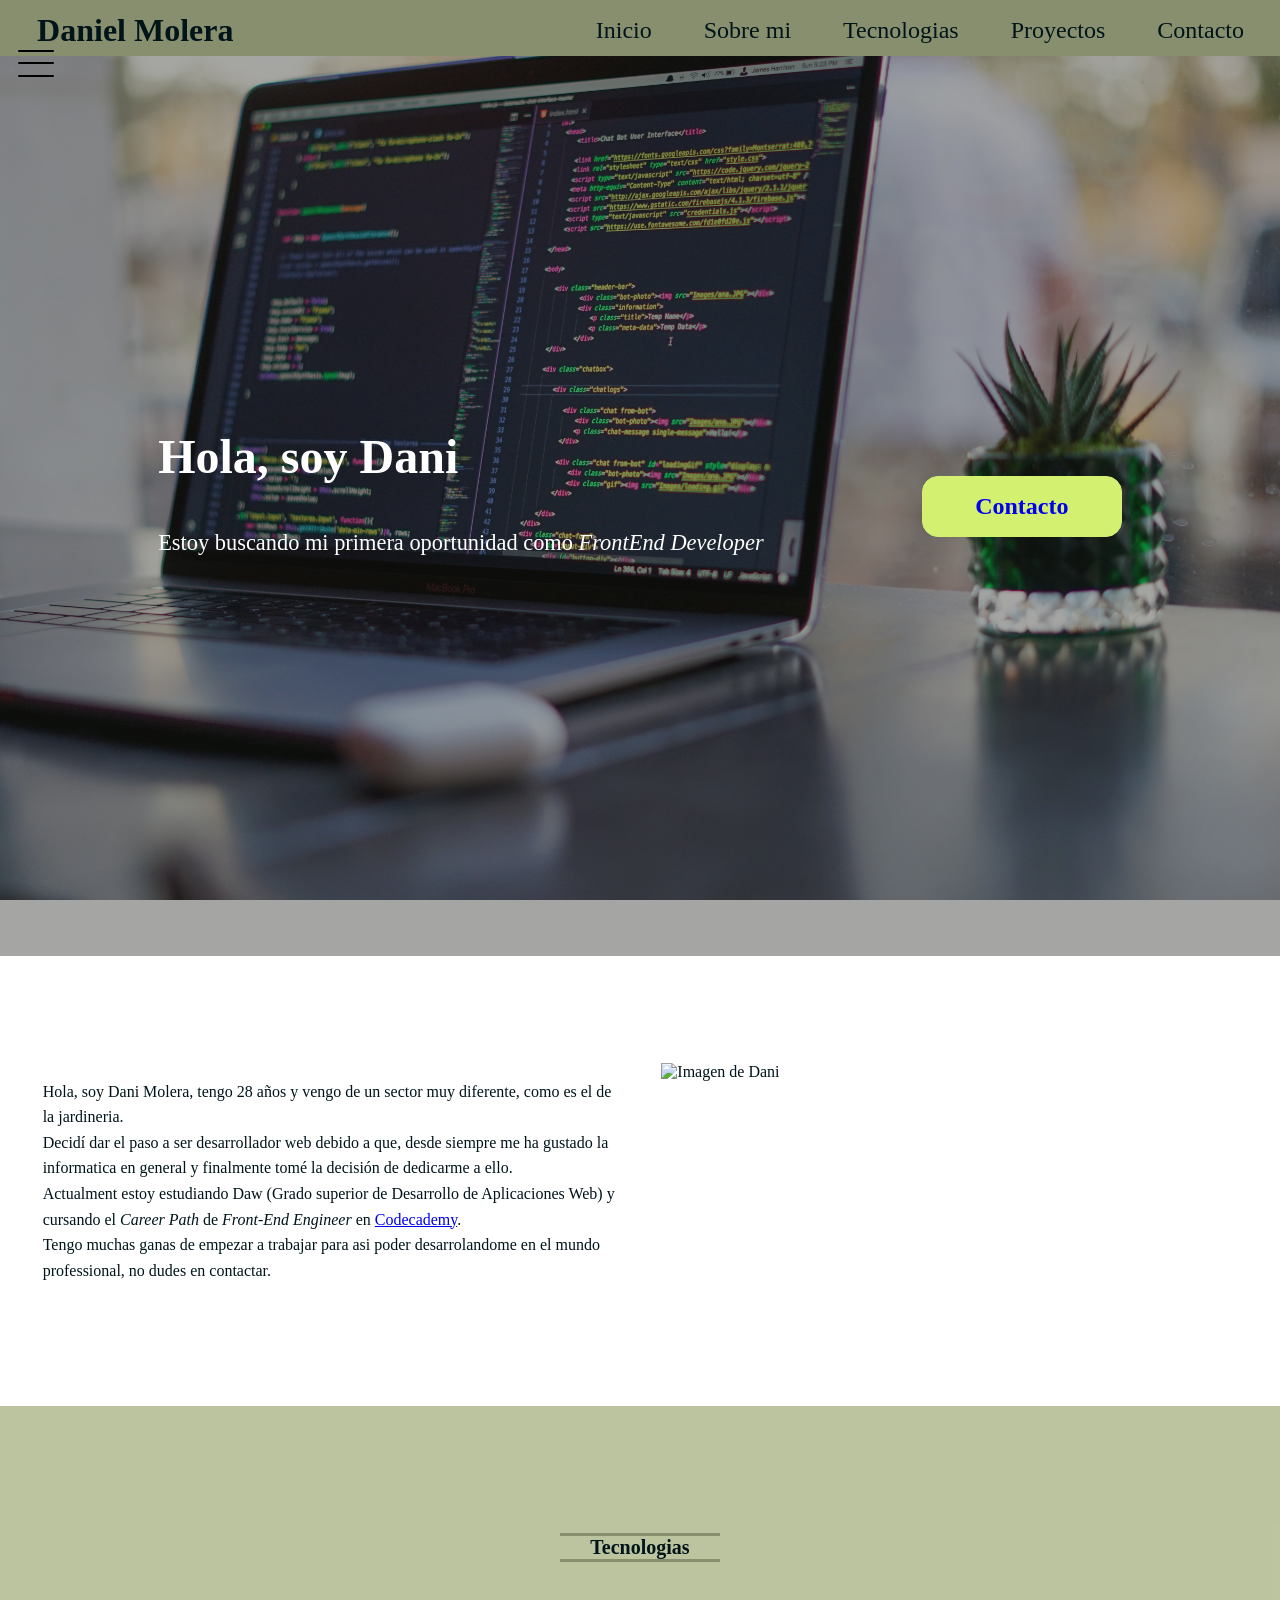
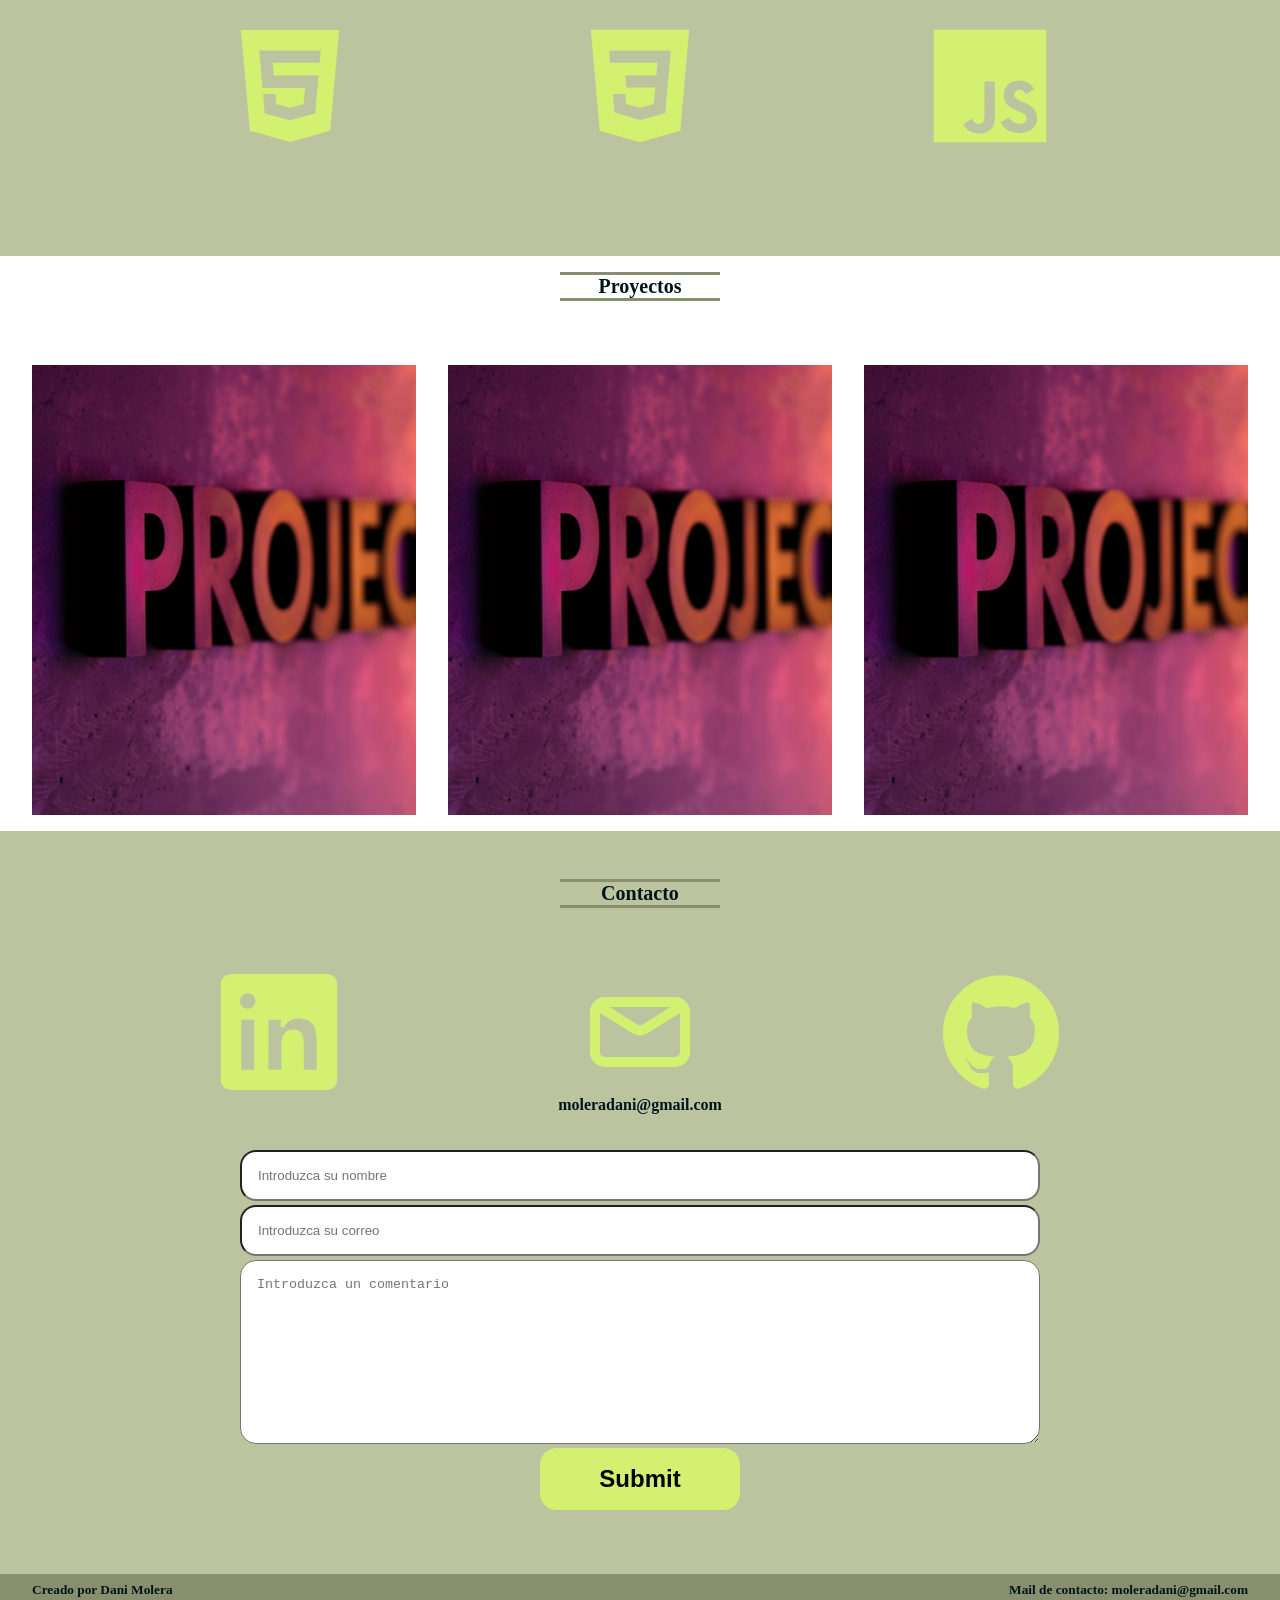
==== commit 5acdf864: "button css" ====
--- a/index.html
+++ b/index.html
@@ -20,6 +20,11 @@
           <a href="#contact">Contacto</a>
         </nav>
       </div>
+      <button class="btn-menu">
+        <div></div>
+        <div></div>
+        <div></div>
+      </button>
     </header>
     <main>
       <section class="home" id="home">
--- a/resources/styles.css
+++ b/resources/styles.css
@@ -100,6 +100,35 @@
   opacity: 0.75;
 }
 
+.btn-menu {
+  display: flex;
+  flex-direction: column;
+  width: 3rem;
+  height: 3rem;
+  border: 0;
+  background: transparent;
+  gap: 0.65rem;
+}
+
+.btn-menu > div {
+  background-color: black;
+  height: 2px;
+  width: 100%;
+  border-radius: 5px;
+  transition: all 0.5s;
+  transform-origin: left;
+}
+
+.btn-menu:hover div:first-child {
+  transform: rotate(45deg);
+}
+.btn-menu:hover div:nth-child(2) {
+  opacity: 0;
+}
+.btn-menu:hover div:last-child {
+  transform: rotate(-45deg);
+}
+
 /* HERO IMAGE */
 
 .hero-image {
@@ -231,7 +260,7 @@
 .header {
   position: sticky;
   top: 0;
-  height: 4rem;
+  height: 3.5rem;
   width: 100%;
   background-color: var(--first-color);
   padding: 0.75rem;
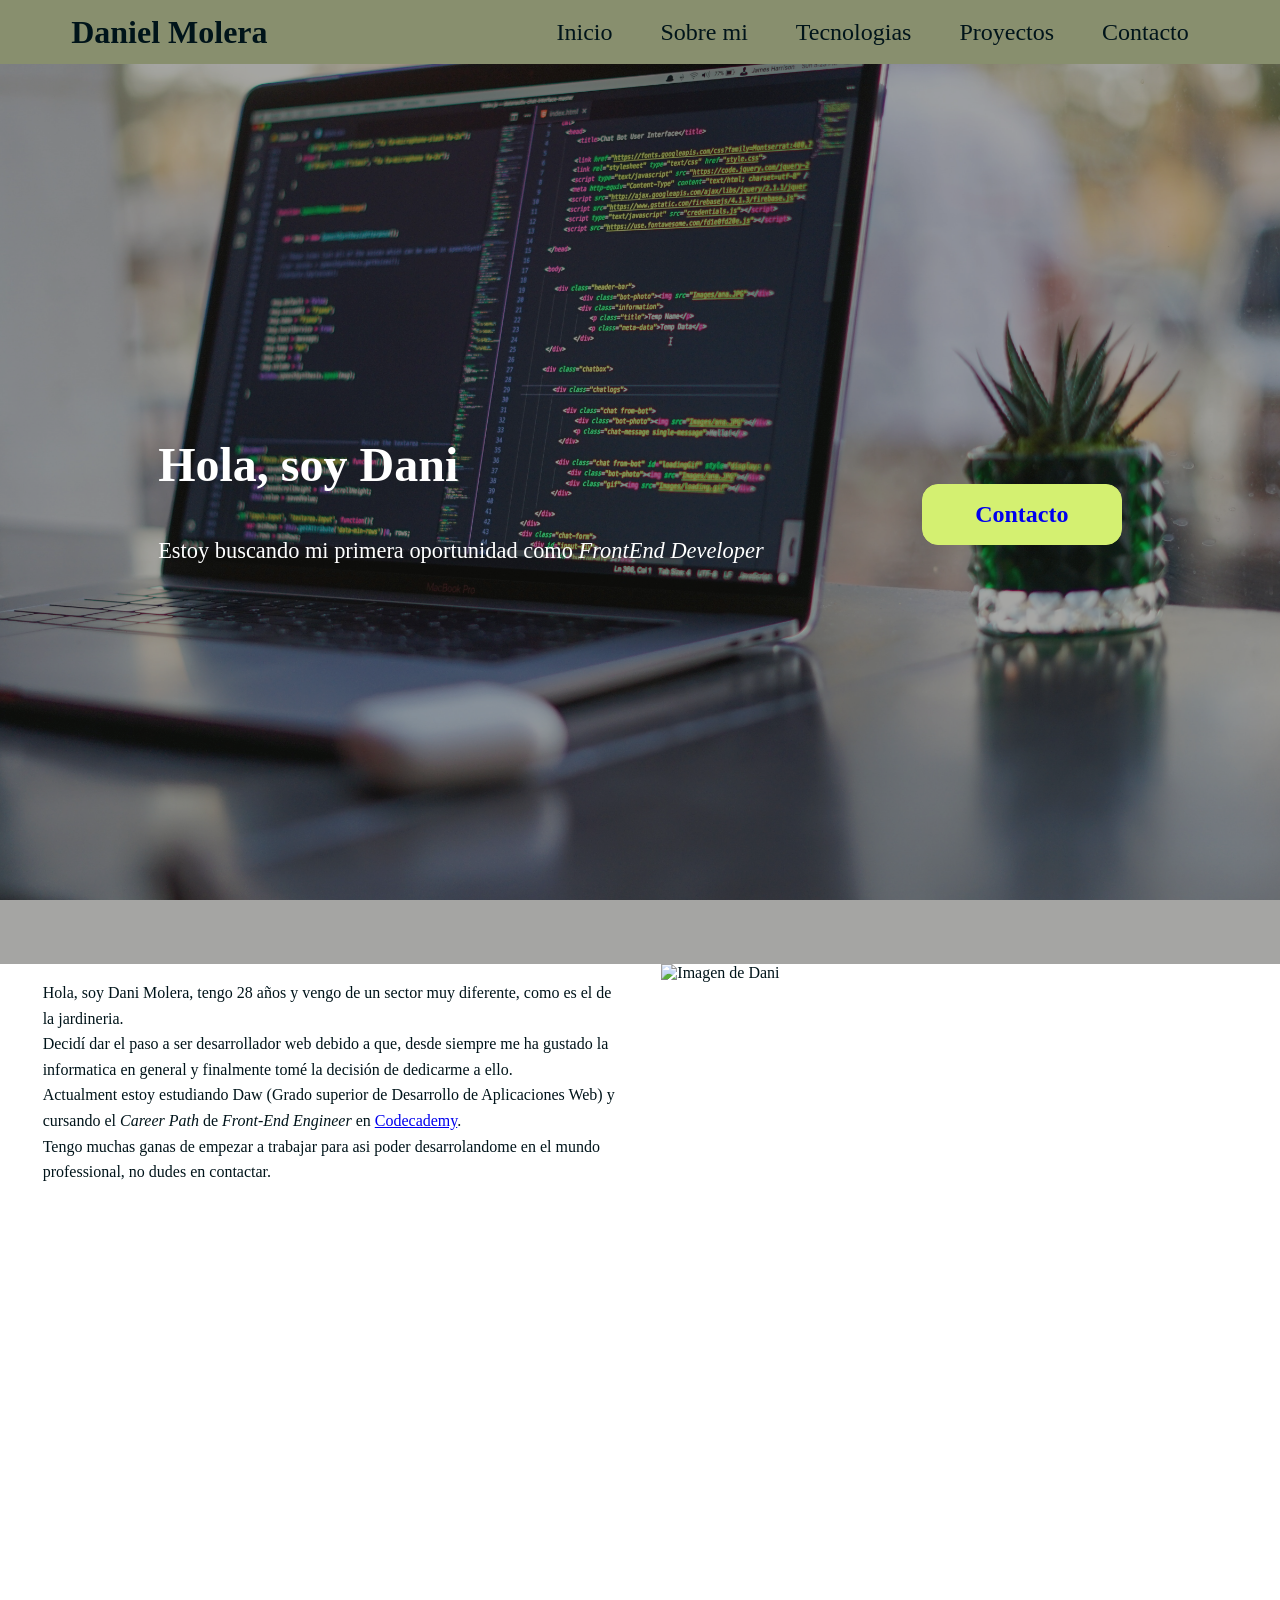
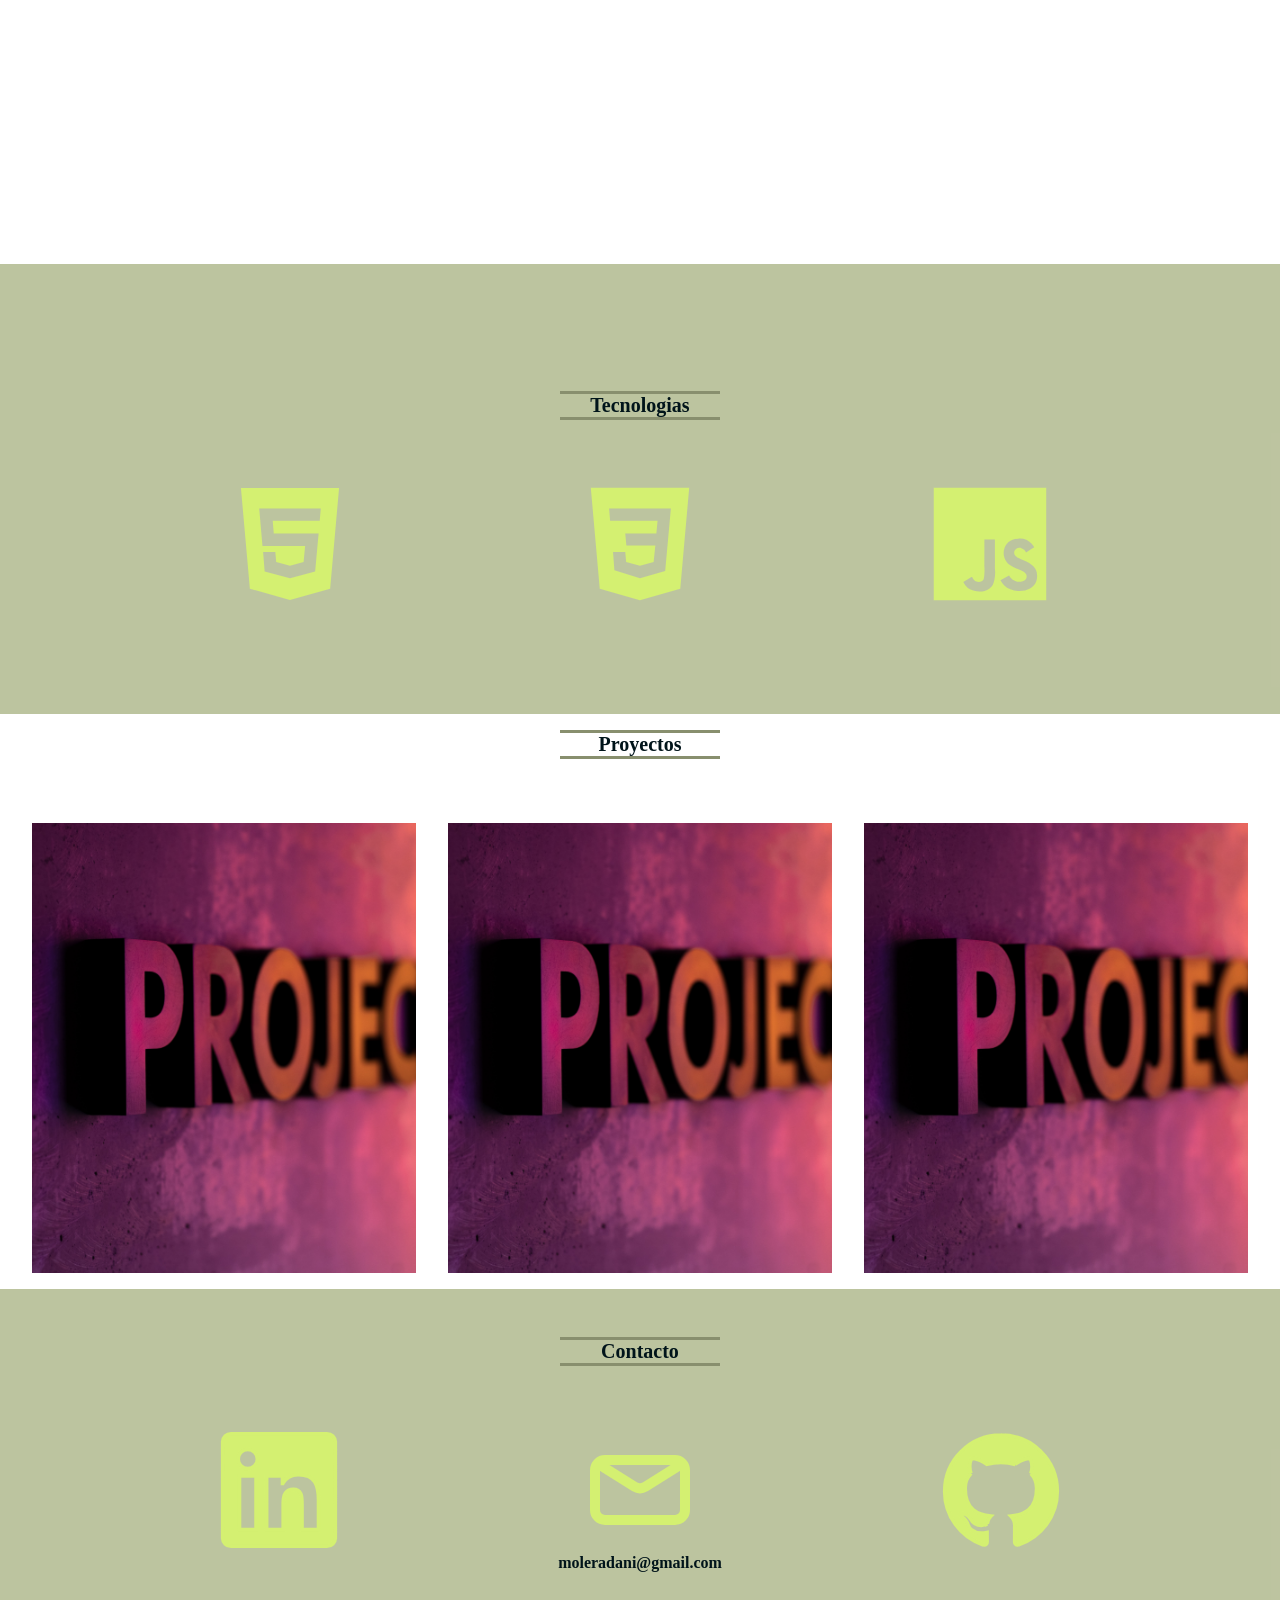
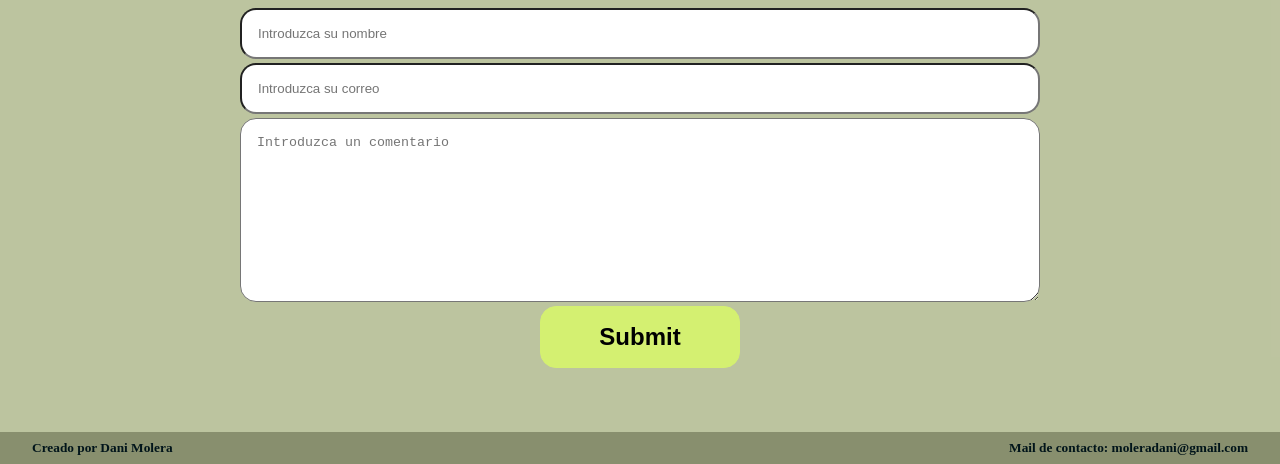
==== commit 1b3d9d24: "Button menu, media queries, details" ====
--- a/index.html
+++ b/index.html
@@ -12,19 +12,19 @@
     <header class="header">
       <div class="container">
         <a href="#" class="logo">Daniel Molera</a>
-        <nav>
-          <a href="#home">Inicio</a>
-          <a href="#about">Sobre mi</a>
-          <a href="#tecnologies">Tecnologias</a>
-          <a href="#portfolio">Proyectos</a>
-          <a href="#contact">Contacto</a>
-        </nav>
       </div>
       <button class="btn-menu">
         <div></div>
         <div></div>
         <div></div>
       </button>
+      <nav class="menu">
+        <a href="#home">Inicio</a>
+        <a href="#about">Sobre mi</a>
+        <a href="#tecnologies">Tecnologias</a>
+        <a href="#portfolio">Proyectos</a>
+        <a href="#contact">Contacto</a>
+      </nav>
     </header>
     <main>
       <section class="home" id="home">
@@ -73,7 +73,11 @@
               desarrolandome en el mundo professional, no dudes en contactar.
             </p>
           </article>
-          <img src="" alt="Imagen de Dani" />
+          <img
+            src="./resources/imgs/moleradani.jpg"
+            alt="Imagen de Dani"
+            class="grid-container-about"
+          />
         </div>
       </section>
       <section class="tecnologies" id="tecnologies">
--- a/resources/styles.css
+++ b/resources/styles.css
@@ -9,6 +9,7 @@
   --alt-color: rgba(177, 186, 143, 0.85);
   --text-color: #00141a;
   --max-width: 1400px;
+  --header-height: 3.5rem;
 }
 
 /*RESET*/
@@ -100,14 +101,21 @@
   opacity: 0.75;
 }
 
+.btn:active {
+  /* TO CHANGE */
+}
+
 .btn-menu {
   display: flex;
   flex-direction: column;
   width: 3rem;
-  height: 3rem;
+  height: 100%;
   border: 0;
   background: transparent;
   gap: 0.65rem;
+  opacity: 0;
+  pointer-events: none;
+  justify-content: center;
 }
 
 .btn-menu > div {
@@ -117,15 +125,16 @@
   border-radius: 5px;
   transition: all 0.5s;
   transform-origin: left;
-}
-
-.btn-menu:hover div:first-child {
+  jus
+}
+
+.btn-menu:active div:first-child {
   transform: rotate(45deg);
 }
-.btn-menu:hover div:nth-child(2) {
+.btn-menu:active div:nth-child(2) {
   opacity: 0;
 }
-.btn-menu:hover div:last-child {
+.btn-menu:active div:last-child {
   transform: rotate(-45deg);
 }
 
@@ -168,6 +177,18 @@
 
 /* SITE STYLES */
 
+.activeFL {
+  transform: rotate(45deg);
+}
+
+.activeML {
+  opacity: 0;
+}
+
+.activeTL {
+  transform: rotate(-45deg);
+}
+
 .card {
   fill: var(--second-color);
   stroke: var(--second-color);
@@ -242,11 +263,15 @@
 }
 
 .grid-container-about {
-  min-height: 50vh;
+  min-height: 100vh;
   display: grid;
   grid-template-columns: repeat(2, 45%);
   justify-content: space-evenly;
   align-content: center;
+}
+
+.grid-container-about {
+  object-fit: cover;
 }
 
 .h3 {
@@ -259,8 +284,10 @@
 
 .header {
   position: sticky;
+  display: inline-flex;
+  justify-content: space-around;
   top: 0;
-  height: 3.5rem;
+  height: 4rem;
   width: 100%;
   background-color: var(--first-color);
   padding: 0.75rem;
@@ -273,6 +300,11 @@
   font-size: 2rem;
   margin-left: 2%;
   font-weight: bold;
+  white-space: nowrap;
+}
+
+.logo:hover {
+  color: var(--second-color);
 }
 
 .mail {
@@ -281,9 +313,34 @@
   align-items: center;
 }
 
+.menu {
+  display: flex;
+  align-items: center;
+  background-color: var(--first-color);
+  transition: opacity 0.5s ease;
+}
+
+.menu.is-active {
+  opacity: 1;
+  pointer-events: auto;
+}
+
+.menu a {
+  color: var(--text-color);
+  font-size: 1.5rem;
+  padding: 1.5rem;
+  text-align: center;
+  text-decoration: none;
+  padding: 1.5rem;
+}
+
+.menu a:hover {
+  color: var(--second-color);
+}
+
 .modal {
   position: fixed;
-  z-index: 999;
+  z-index: 99;
   top: 0;
   right: 0;
   bottom: 0;
@@ -304,19 +361,6 @@
 .modal#gracias:target {
   opacity: 1;
   pointer-events: auto;
-}
-
-nav a {
-  text-decoration: none;
-  color: var(--text-color);
-  font-size: 1.5rem;
-  padding: 1.5rem;
-}
-
-.portfolio {
-}
-
-.portfolio h3 {
 }
 
 .portfolio-card {
@@ -394,6 +438,12 @@
     font-size: 3vw;
   }
 
+  .menu a {
+    padding: 0.75rem;
+    font-size: 1.35rem;
+    white-space: nowrap;
+  }
+
   .portfolio-grid-container {
     margin-top: 2rem;
     display: grid;
@@ -404,6 +454,15 @@
 }
 
 @media screen and (max-width: 768px) {
+  .btn-menu {
+    pointer-events: auto;
+    opacity: 1;
+  }
+
+  .form {
+    padding: 0 2rem;
+  }
+
   .grid-container-about {
     min-height: 100vh;
     display: grid;
@@ -412,8 +471,23 @@
     align-content: center;
   }
 
-  .form {
-    padding: 0 2rem;
+  .menu {
+    position: fixed;
+    left: 0;
+    right: 0;
+    top: calc(var(--header-height) + 0.5rem);
+    width: 90%;
+    display: flex;
+    flex-direction: column;
+    margin: 0 auto;
+    background-color: var(--first-color);
+    opacity: 0;
+    pointer-events: none;
+    transition: opacity 0.5s ease;
+    border-radius: 1rem;
+  }
+  .menu a:hover {
+    background-color: var(--second-color);
   }
 }
 
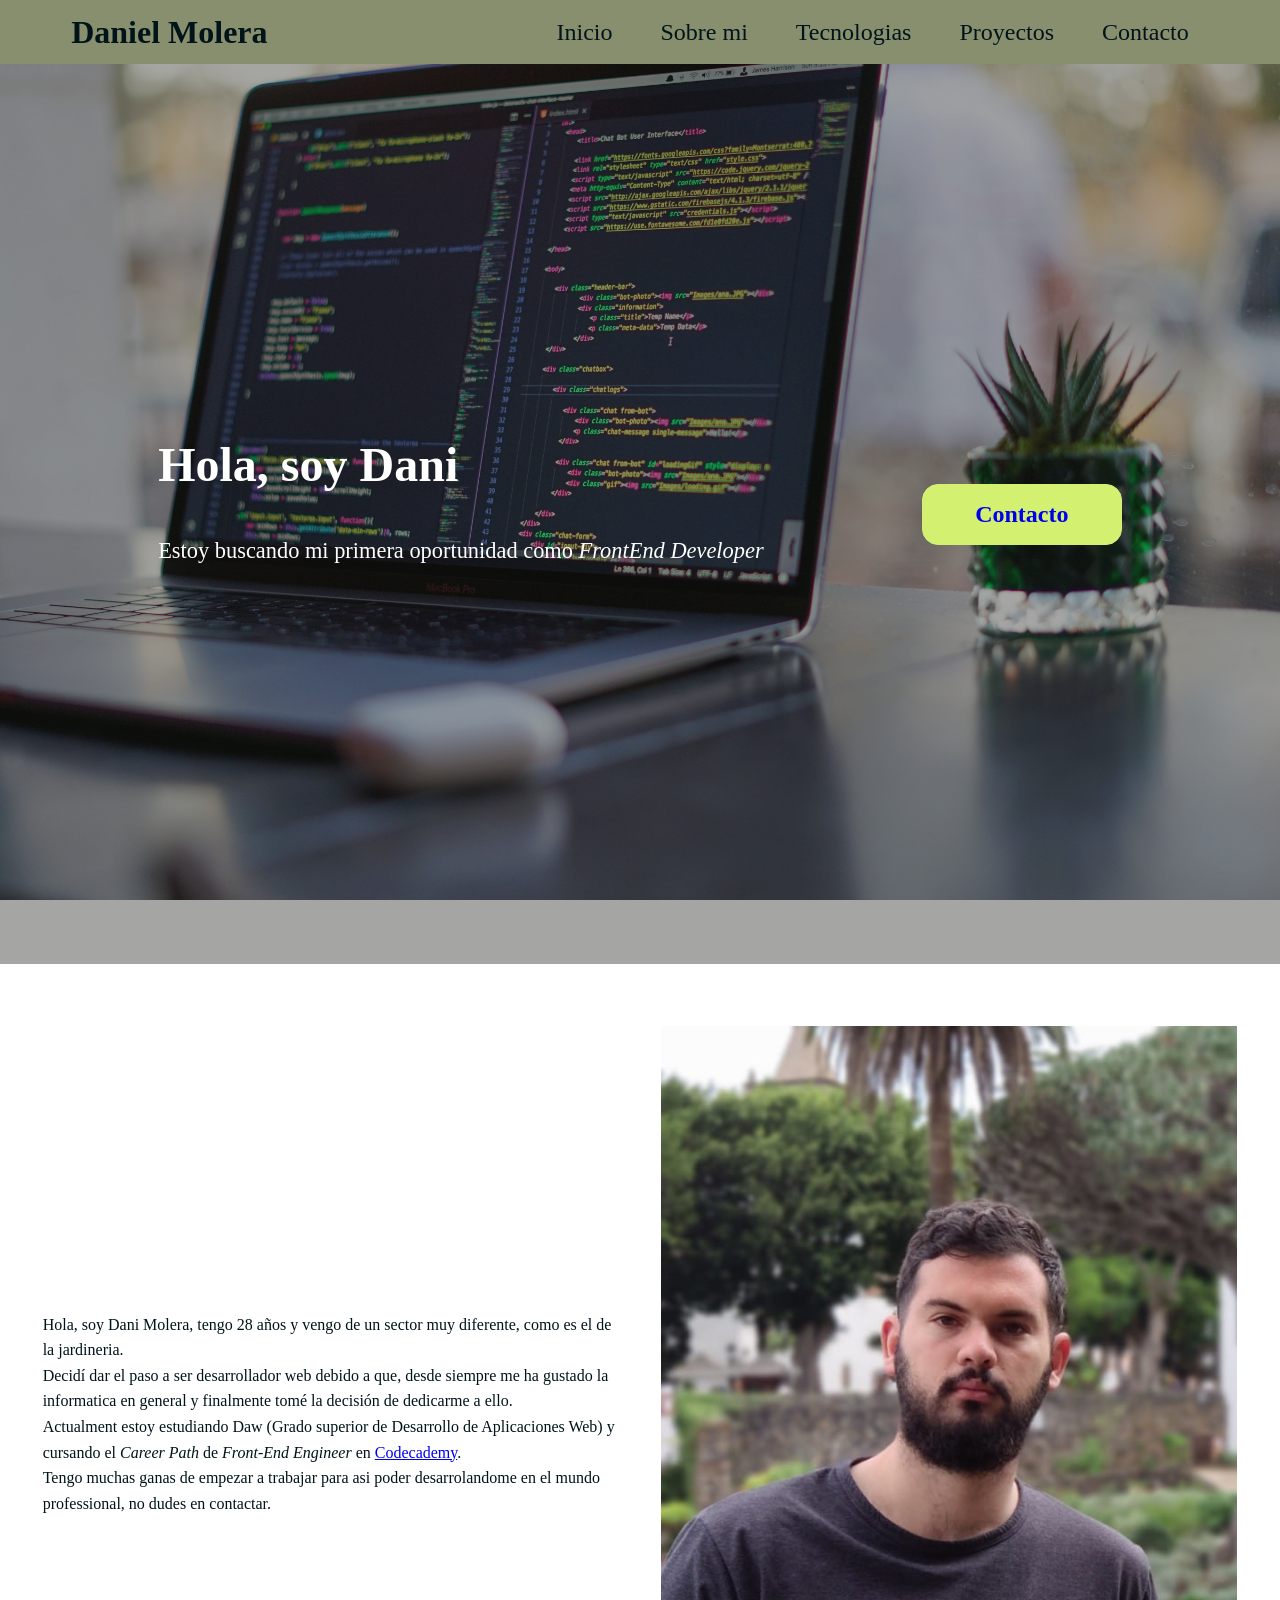
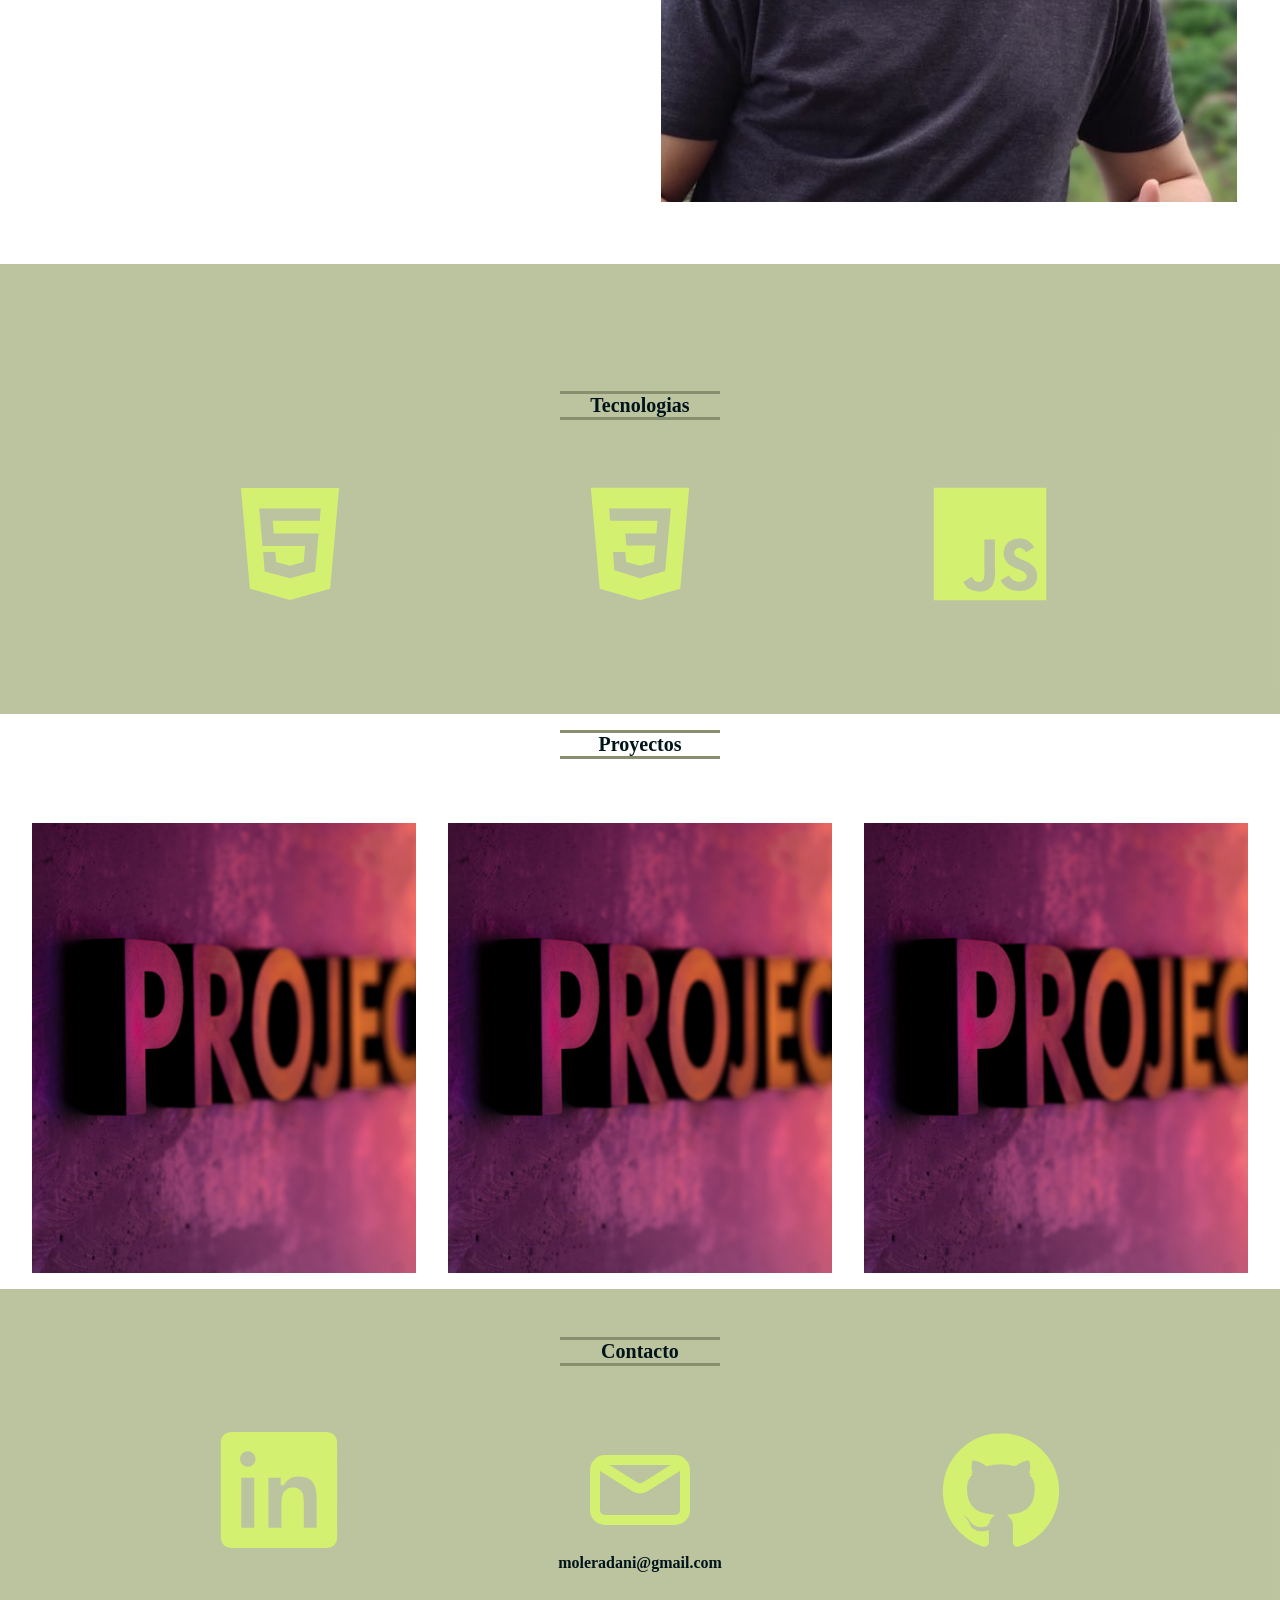
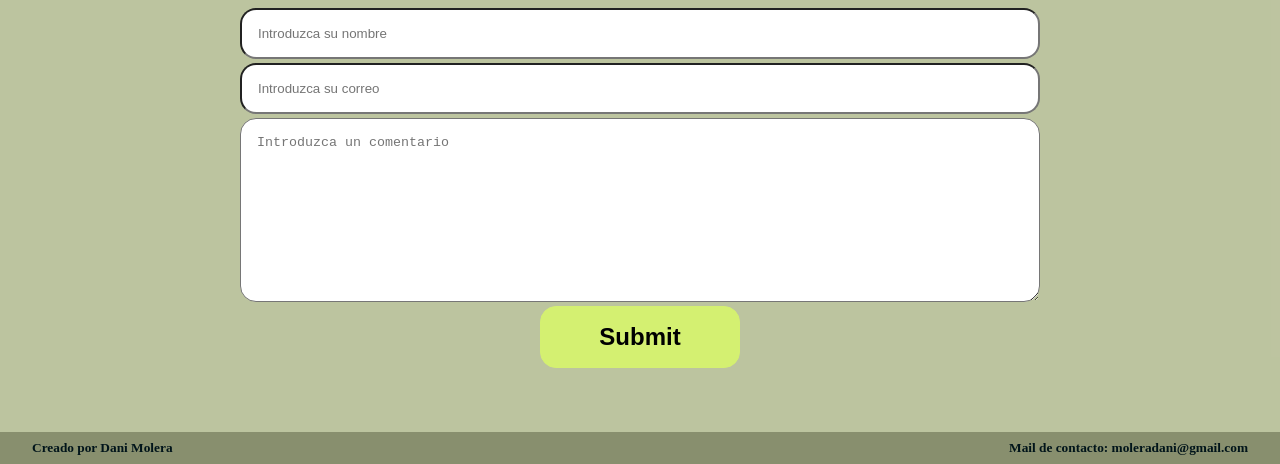
==== commit 8cd0c403: "repair about" ====
--- a/index.html
+++ b/index.html
@@ -76,7 +76,7 @@
           <img
             src="./resources/imgs/moleradani.jpg"
             alt="Imagen de Dani"
-            class="grid-container-about"
+            class="grid-container-about-img"
           />
         </div>
       </section>
--- a/resources/styles.css
+++ b/resources/styles.css
@@ -263,15 +263,17 @@
 }
 
 .grid-container-about {
-  min-height: 100vh;
+  height: 100vh;
   display: grid;
   grid-template-columns: repeat(2, 45%);
   justify-content: space-evenly;
-  align-content: center;
-}
-
-.grid-container-about {
+  justify-items: center;
+  align-items: center;
+}
+
+.grid-container-about-img {
   object-fit: cover;
+  max-height: 90vh;
 }
 
 .h3 {
@@ -464,11 +466,12 @@
   }
 
   .grid-container-about {
-    min-height: 100vh;
-    display: grid;
+    /* min-height: 100vh; */
     grid-template-columns: 90%;
-    justify-content: center;
-    align-content: center;
+  }  
+
+  .grid-container-about-img{
+    max-height: 50vh;
   }
 
   .menu {
@@ -492,6 +495,18 @@
 }
 
 @media screen and (max-width: 480px) {
+  .card a {
+    width: 8rem;
+  }
+
+  .card svg {
+    width: 6rem;
+  }
+
+  .grid-container-about p{
+    line-height: 1.25;
+  }
+  
   .hero-image-title,
   .hero-image-text {
     padding: 0 5%;
@@ -502,12 +517,4 @@
     font-size: 4vw;
     padding: 5% 5%;
   }
-
-  .card a {
-    width: 8rem;
-  }
-
-  .card svg {
-    width: 6rem;
-  }
-}
+}
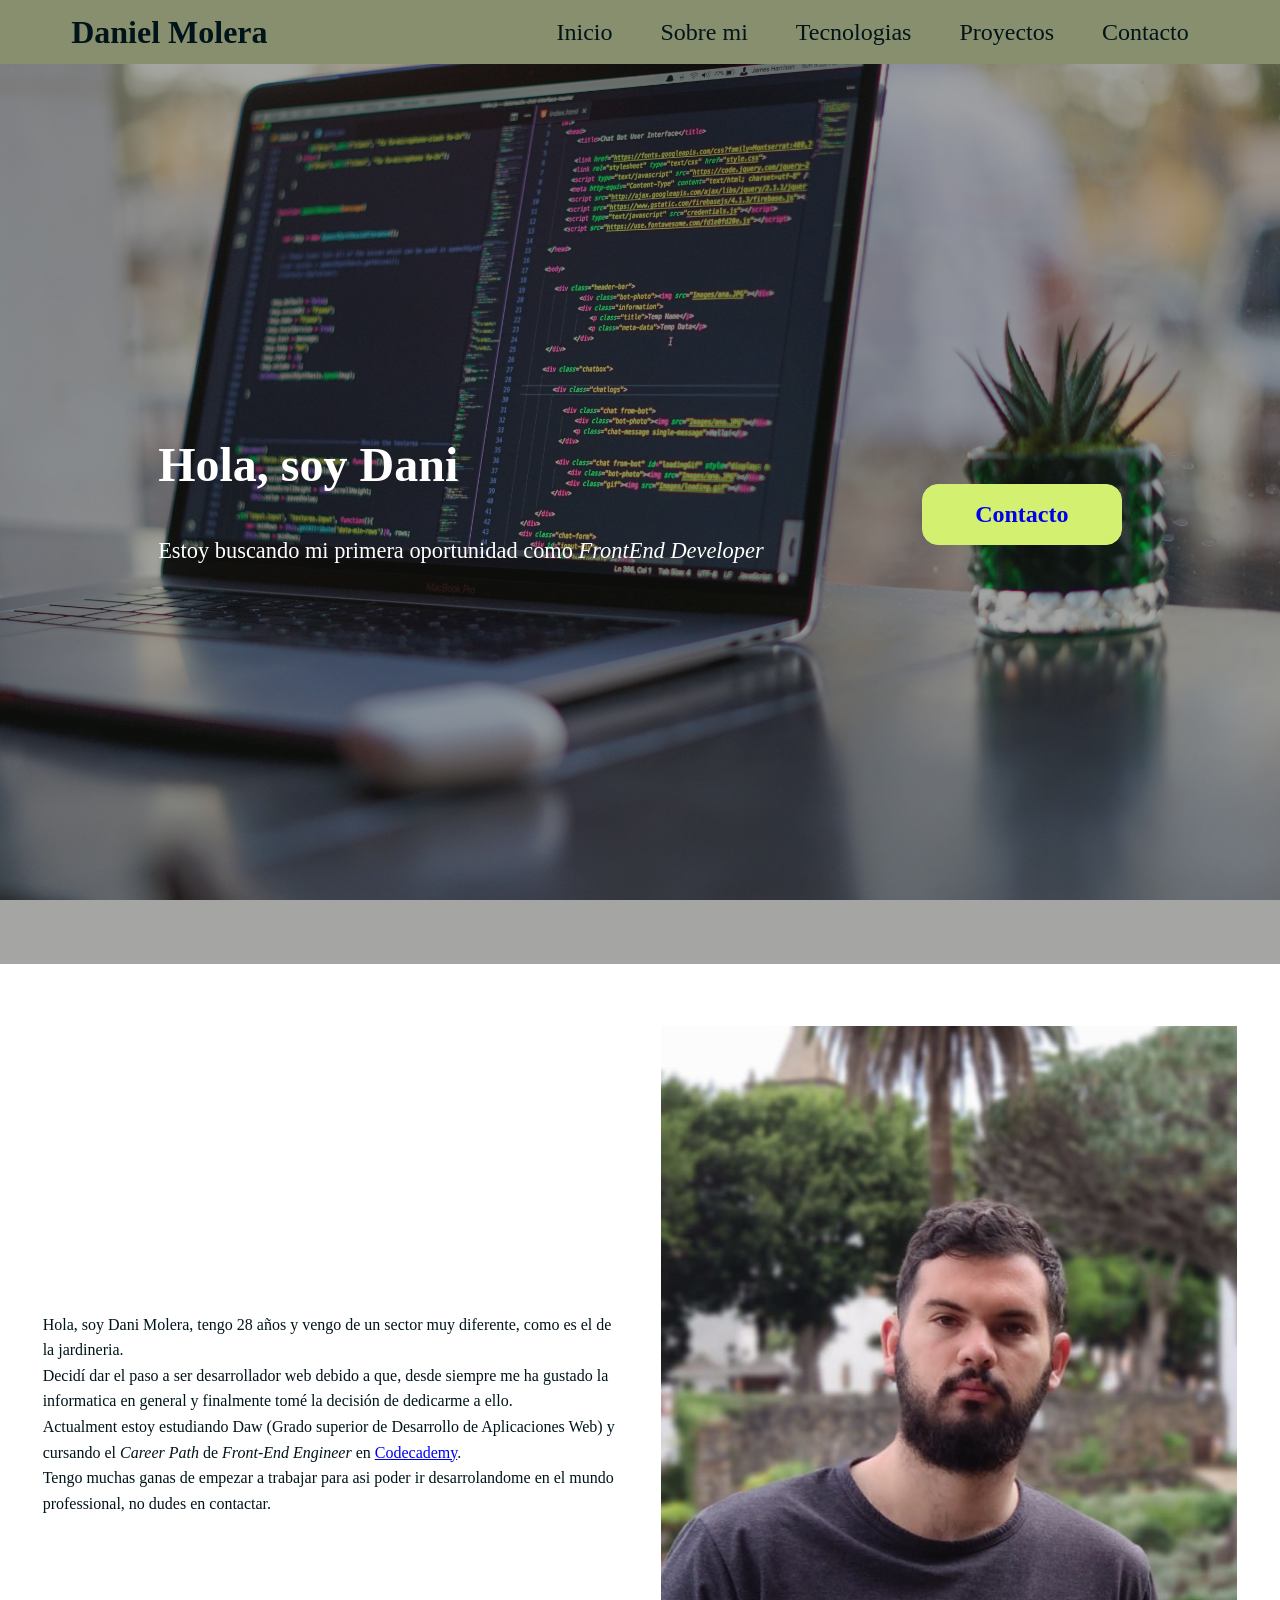
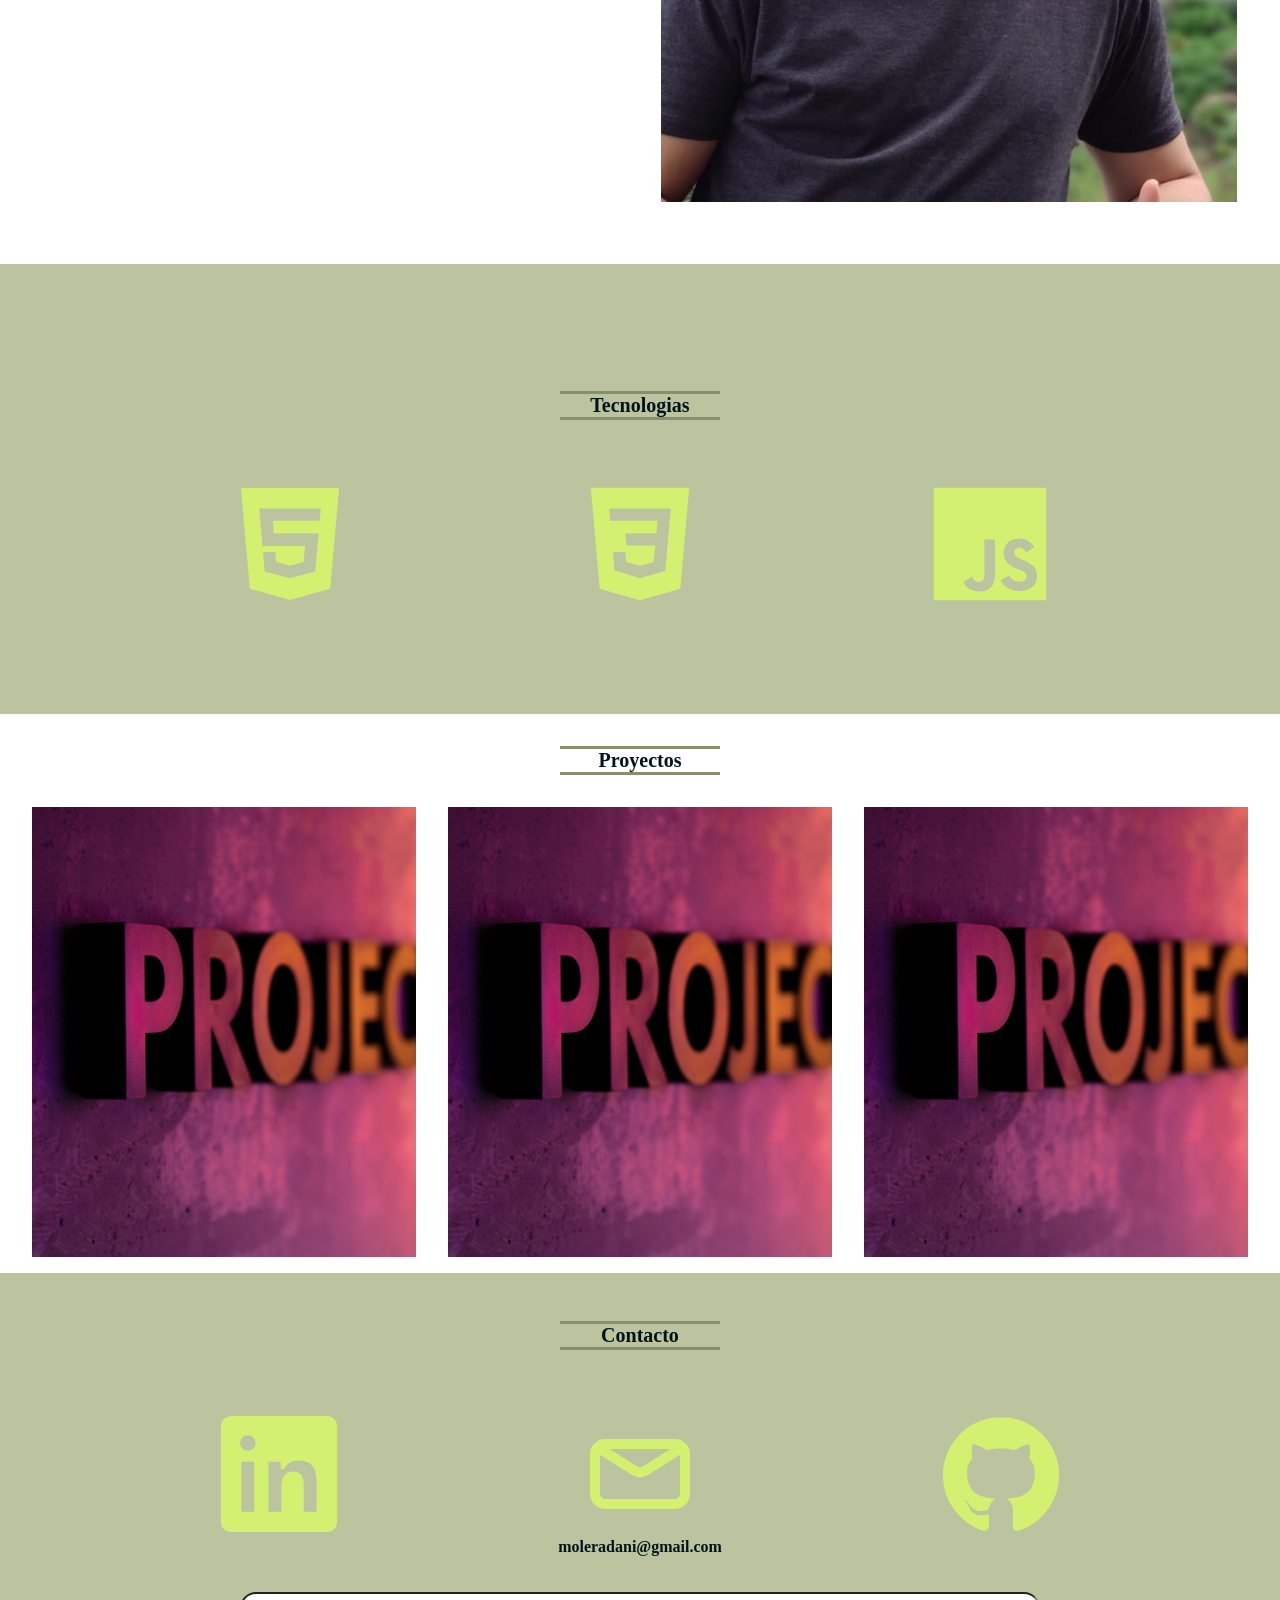
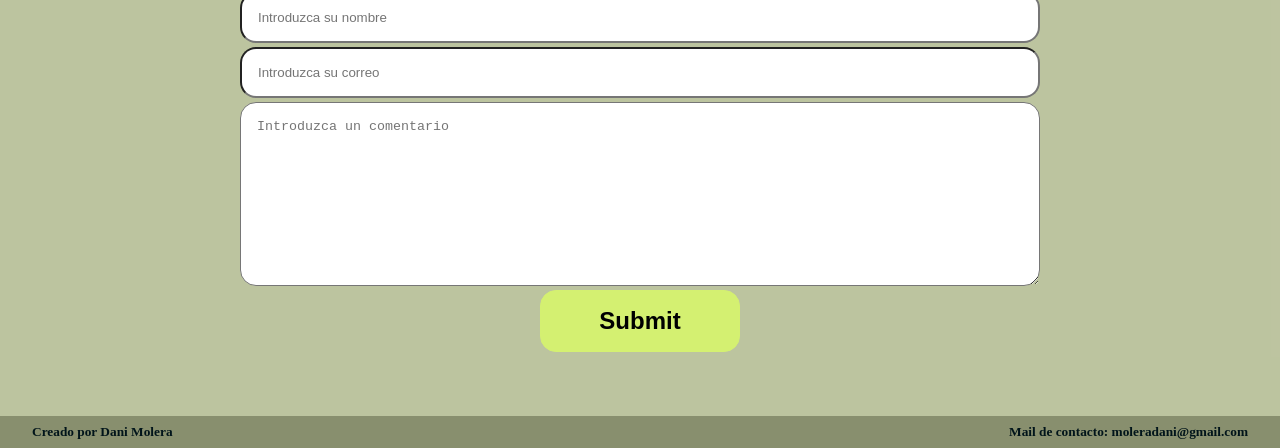
==== commit 7cce1e0d: "Text modification" ====
--- a/index.html
+++ b/index.html
@@ -69,7 +69,7 @@
               Aplicaciones Web) y cursando el <i>Career Path</i> de
               <i>Front-End Engineer</i> en
               <a href="https://www.codecademy.com/">Codecademy</a>. <br />
-              Tengo muchas ganas de empezar a trabajar para asi poder
+              Tengo muchas ganas de empezar a trabajar para asi poder ir
               desarrolandome en el mundo professional, no dudes en contactar.
             </p>
           </article>
--- a/resources/styles.css
+++ b/resources/styles.css
@@ -125,7 +125,6 @@
   border-radius: 5px;
   transition: all 0.5s;
   transform-origin: left;
-  jus
 }
 
 .btn-menu:active div:first-child {
@@ -263,7 +262,7 @@
 }
 
 .grid-container-about {
-  height: 100vh;
+  min-height: 100vh;
   display: grid;
   grid-template-columns: repeat(2, 45%);
   justify-content: space-evenly;
@@ -403,6 +402,10 @@
   min-height: 50vh;
 }
 
+.portfolio h3 {
+  margin: 2rem auto;
+}
+
 .tecnologies {
   display: grid;
   align-content: center;
@@ -468,9 +471,9 @@
   .grid-container-about {
     /* min-height: 100vh; */
     grid-template-columns: 90%;
-  }  
-
-  .grid-container-about-img{
+  }
+
+  .grid-container-about-img {
     max-height: 50vh;
   }
 
@@ -495,6 +498,10 @@
 }
 
 @media screen and (max-width: 480px) {
+  .card {
+    margin: 0.5rem;
+  }
+
   .card a {
     width: 8rem;
   }
@@ -503,10 +510,15 @@
     width: 6rem;
   }
 
-  .grid-container-about p{
-    line-height: 1.25;
-  }
-  
+  .contact-cards {
+    flex-direction: column;
+    align-items: center;
+  }
+
+  .container {
+    flex-direction: column;
+  }
+
   .hero-image-title,
   .hero-image-text {
     padding: 0 5%;
@@ -517,4 +529,19 @@
     font-size: 4vw;
     padding: 5% 5%;
   }
-}
+
+  .tecnologies {
+    display: flex;
+    height: 100vh;
+  }
+
+  .tecnologies-content {
+    margin-top: 1.5rem;
+    display: flex;
+    flex-direction: column;
+  }
+
+  .svg svg {
+    margin-bottom: 2rem;
+  }
+}
